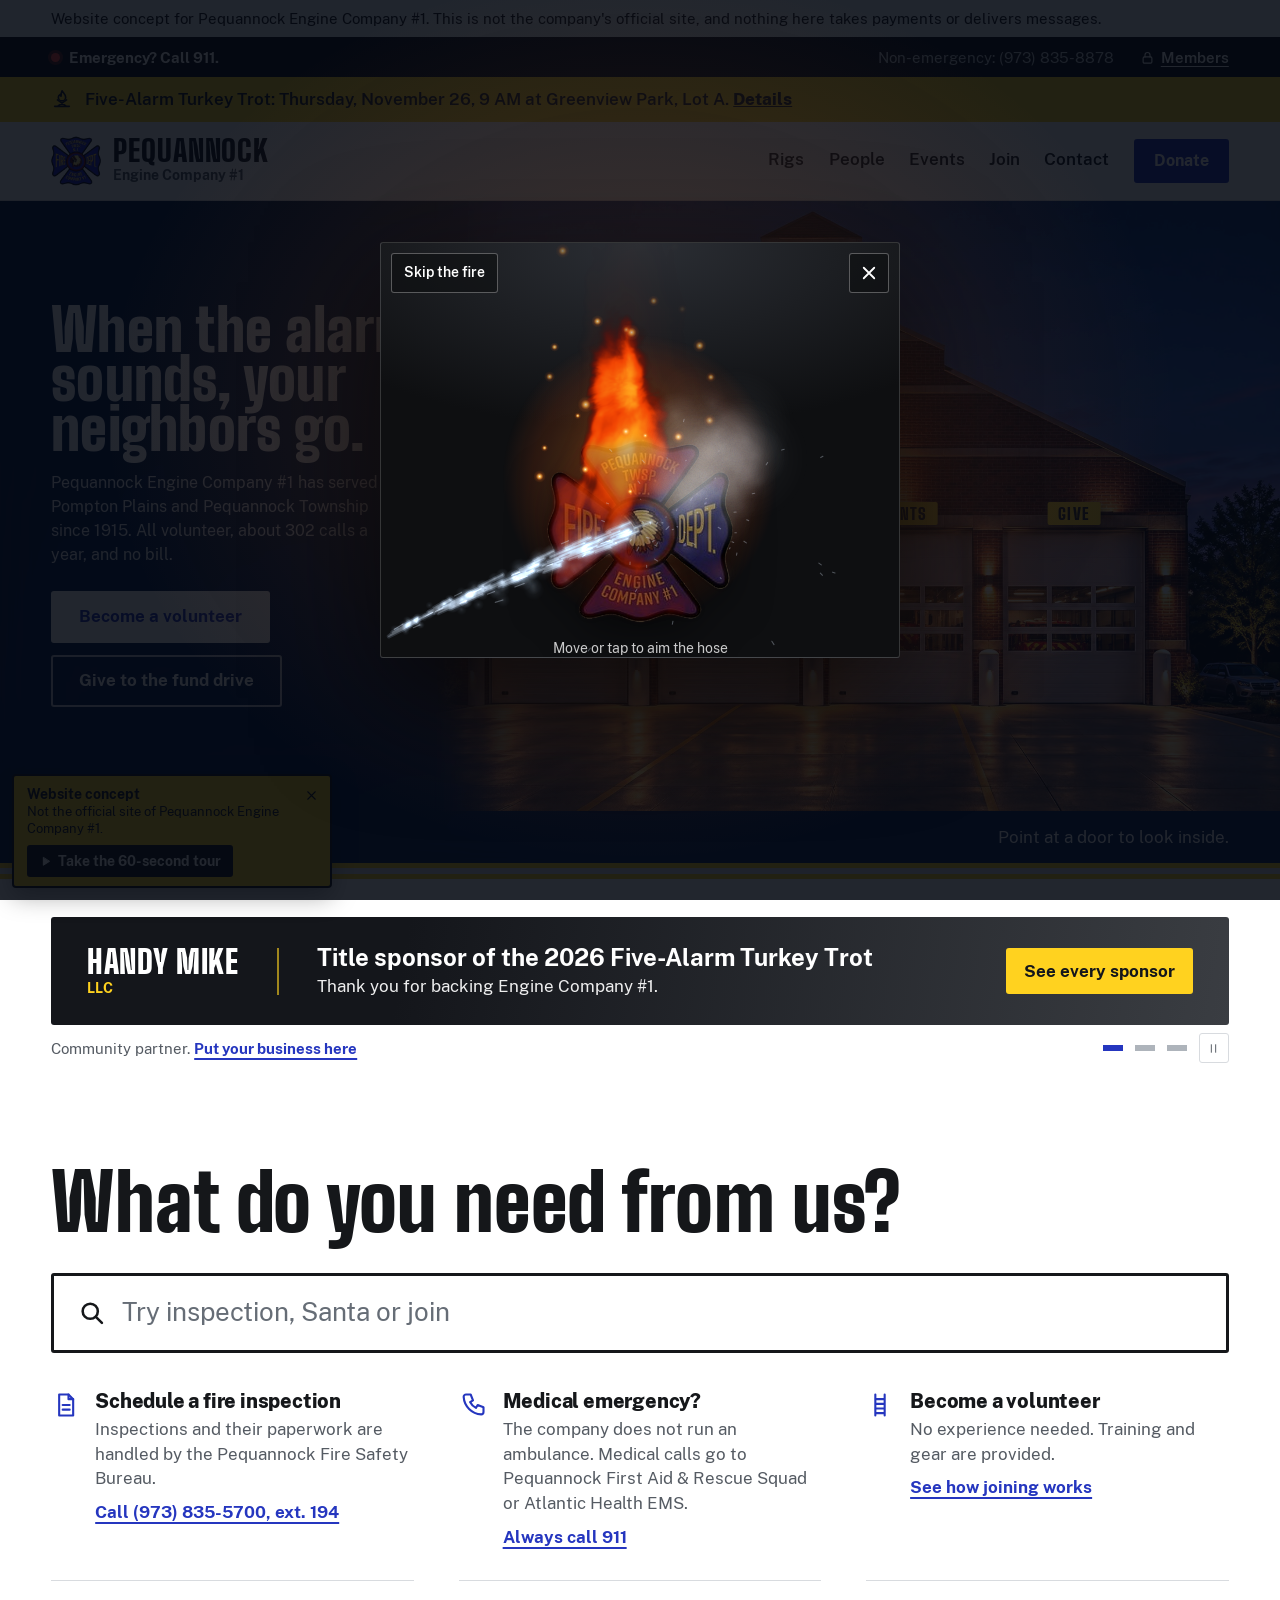
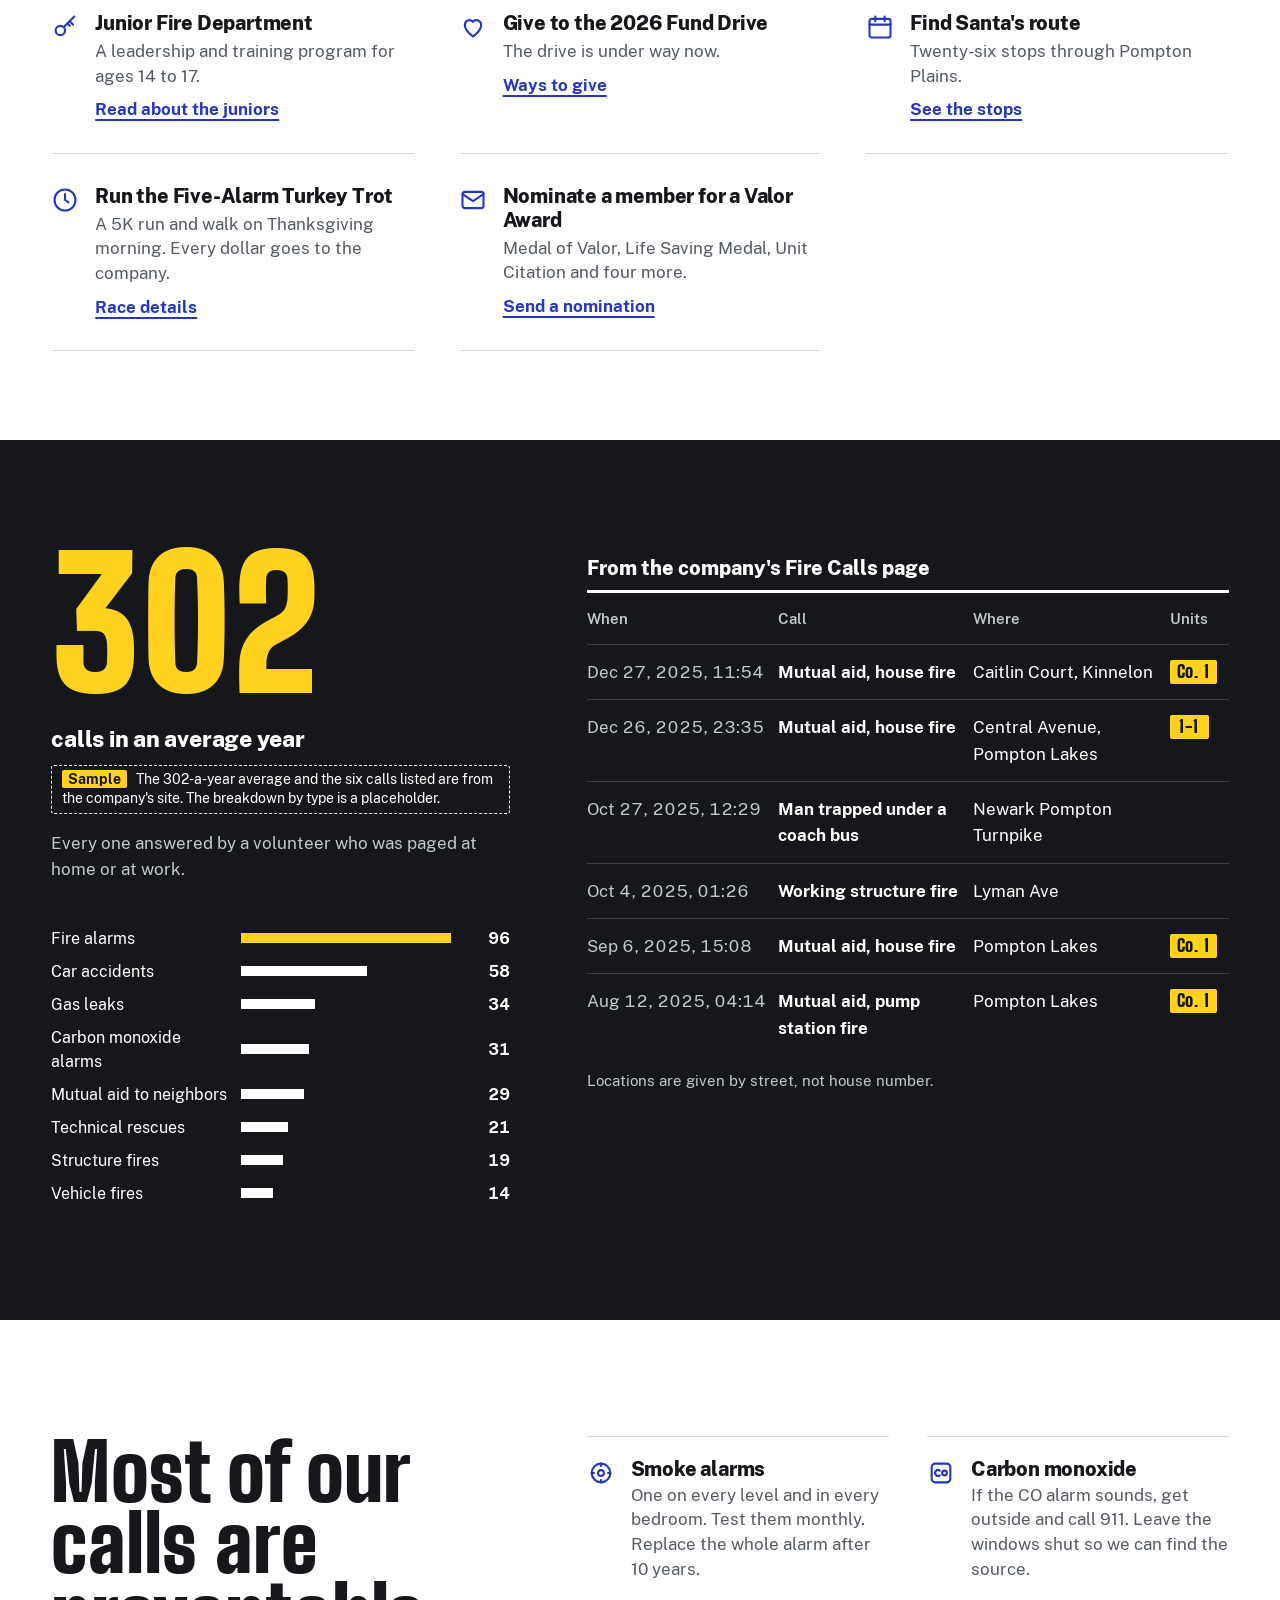
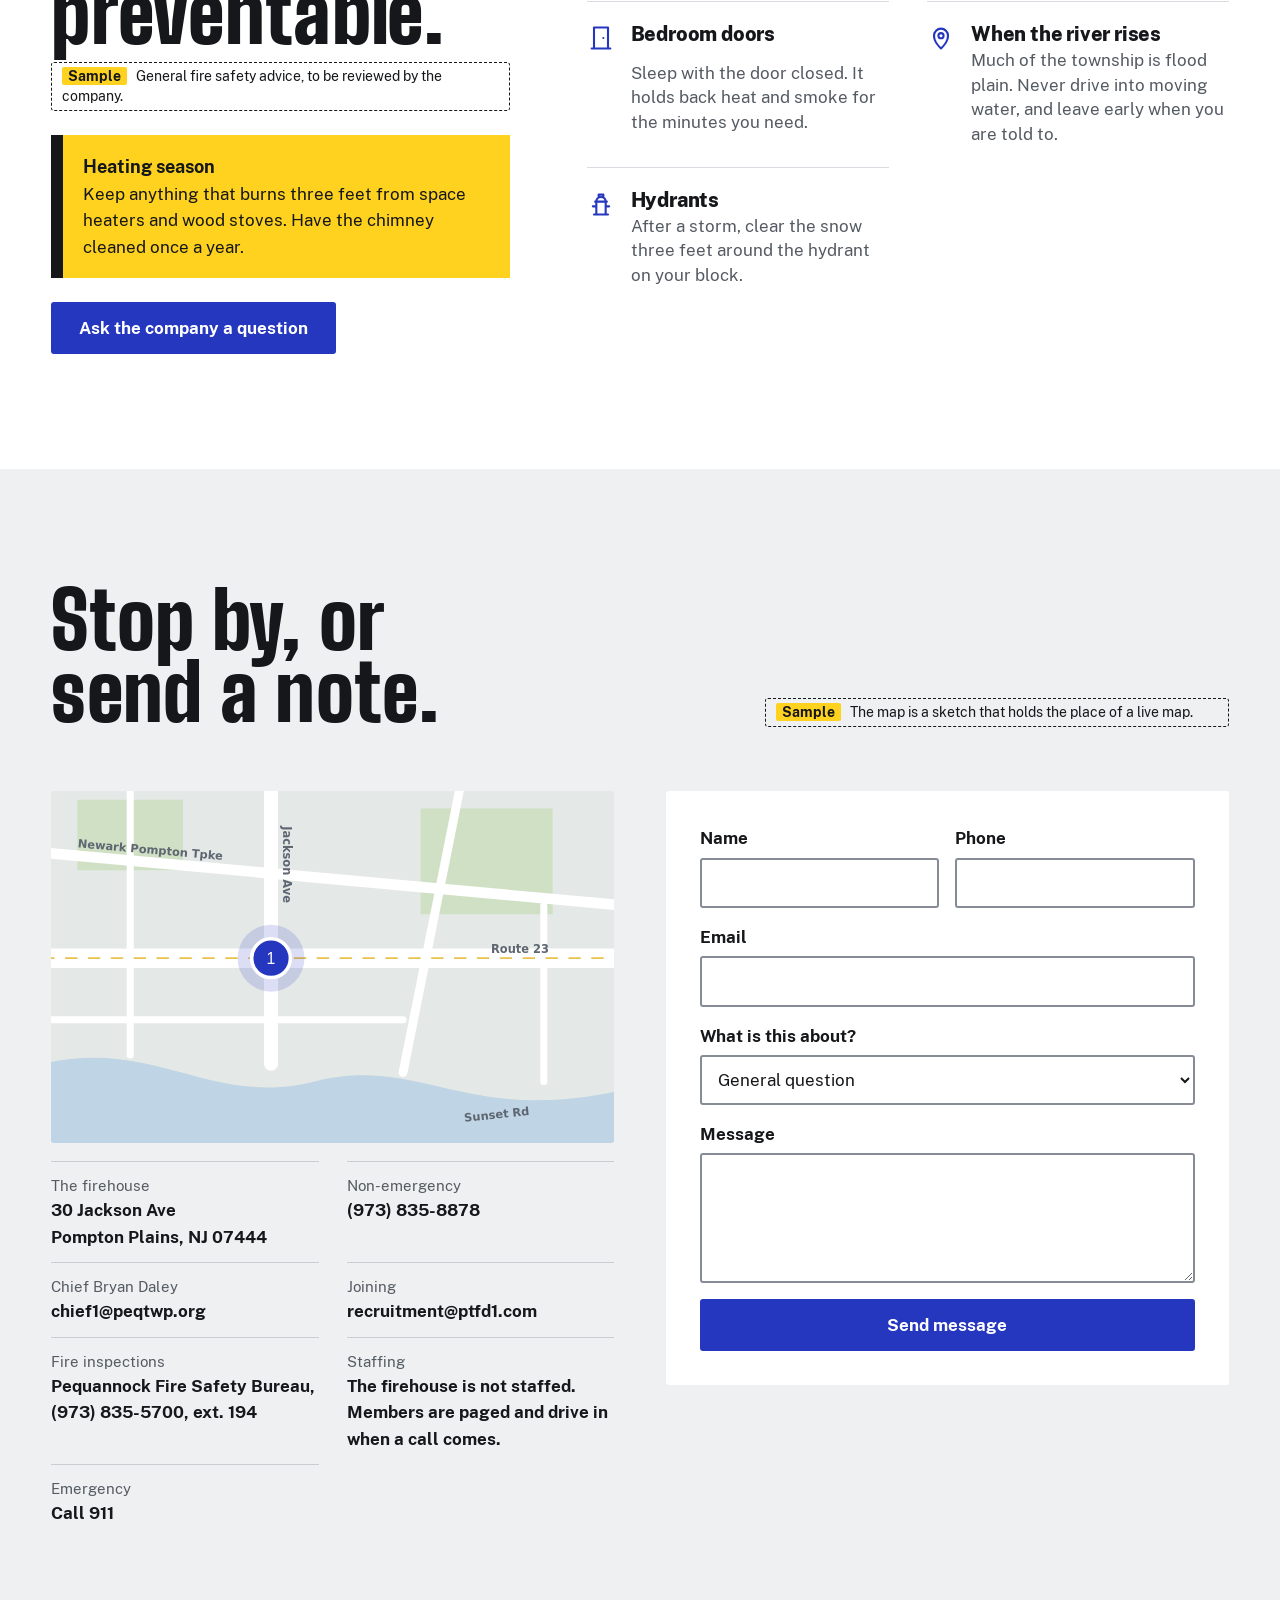
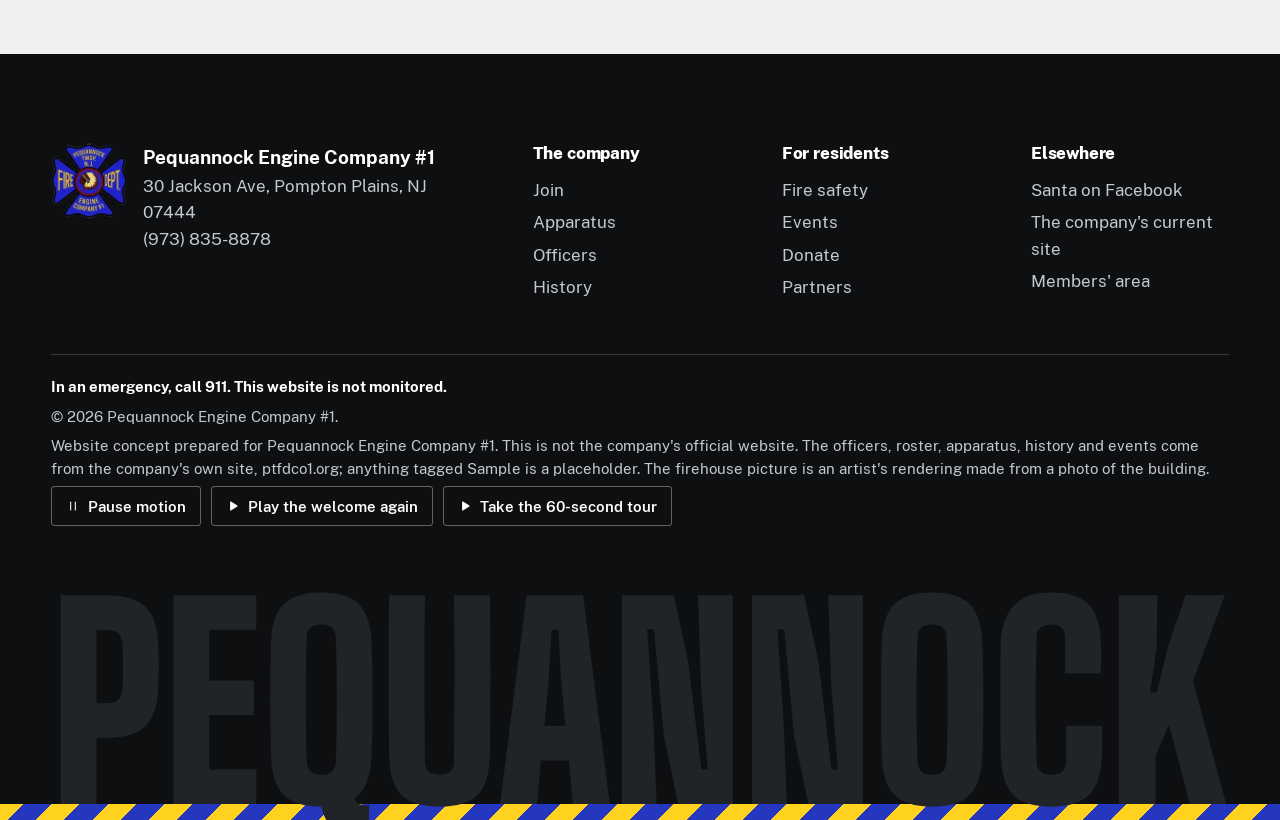
==== pequannock-engine-1/index.html @ 28134daa "Pequannock Engine Company #1 concept, on the firehouse template A labelled website concept built fro" ====
<!doctype html>
<html lang="en">
<head>
<meta charset="utf-8">
<meta name="viewport" content="width=device-width, initial-scale=1">
<title>Pequannock Engine Company #1 (website concept, not the official site)</title>
<meta name="description" content="A website concept prepared for Pequannock Engine Company #1. Not the company's official site.">
<meta name="theme-color" content="#15171A">
<!-- Website concept: keeps search engines out. -->
<meta name="robots" content="noindex, nofollow">
<link rel="icon" href="favicon.ico" sizes="any">
<link rel="apple-touch-icon" href="images/icons/apple-touch-icon.png">
<!--FONTS--><link rel="stylesheet" href="css/fonts.css"><!--/FONTS-->
<!--CSS--><link rel="stylesheet" href="css/site.css"><!--/CSS-->
</head>
<body>
<a class="skip" href="#main">Skip to content</a>
<div id="app"></div>
<noscript><p style="padding:24px;font:18px/1.5 system-ui,sans-serif">In an emergency, call 911. This site needs JavaScript to show the rest of its pages.</p></noscript>
<!--JS-->
<script src="data/site.js"></script>
<script src="js/art.js"></script>
<script src="js/welcome.js"></script>
<script src="js/plus.js"></script>
<script src="js/site.js"></script>
<!--/JS-->
</body>
</html>
---- pequannock-engine-1/css/fonts.css ----
/* Self-hosted fonts (SIL Open Font License; see fonts/OFL-*.txt).
   Big Shoulders was drawn for the City of Chicago; Public Sans for the United States government. */
@font-face { font-family: "Bay Display"; src: url("../fonts/big-shoulders-display-900.woff2") format("woff2"); font-weight: 100 900; font-display: swap; }
@font-face { font-family: "Bay Display Light"; src: url("../fonts/big-shoulders-display-800.woff2") format("woff2"); font-weight: 100 900; font-display: swap; }
@font-face { font-family: "Public Sans"; src: url("../fonts/public-sans-400.woff2") format("woff2"); font-weight: 400; font-display: swap; }
@font-face { font-family: "Public Sans"; src: url("../fonts/public-sans-600.woff2") format("woff2"); font-weight: 600; font-display: swap; }
@font-face { font-family: "Public Sans"; src: url("../fonts/public-sans-700.woff2") format("woff2"); font-weight: 700; font-display: swap; }
@font-face { font-family: "Public Sans"; src: url("../fonts/public-sans-800.woff2") format("woff2"); font-weight: 800 900; font-display: swap; }
---- pequannock-engine-1/css/site.css ----
/* Design 2, "Bay Doors".

   A bright page built from four things a firehouse already has: the department's own red in
   large flat fields, door white, tire black, and the reflective yellow of turnout-gear trim.
   Headings are set tall and condensed, the way numbers are lettered on a rig.

   --accent and --accent-deep come from `accent` in data/site.js, so each department's red
   (or blue, or green) drives the hero, the buttons and the giving section. */
:root {
  --accent: #8A1B24;
  --accent-deep: #63131A;
  --ink: #15171A;
  --ink-2: #555B63;
  --line: #D8DBDF;
  --white: #FFFFFF;
  --apron: #EEF0F1;
  --tape: #FFD21F;
  --night: #0E0F11;
  --dusk: #15171A;
  --on-dusk-2: #C4C8CE;
  /* names the shared blocks (welcome popup, extra sections) expect */
  --concrete: var(--apron);
  --gold: var(--tape);
  --lime: var(--tape);
  --display: "Bay Display", Impact, "Haettenschweiler", "Arial Narrow Bold", sans-serif;
  --text: "Public Sans", system-ui, -apple-system, "Segoe UI", Roboto, "Helvetica Neue", Arial, sans-serif;
  --letter: var(--display);
  --ease: cubic-bezier(.2, .7, .2, 1);
  --max: 1320px;
  --pad: clamp(20px, 4vw, 56px);
  --r: 3px;
}

*, *::before, *::after { box-sizing: border-box; }
html { scroll-behavior: smooth; scroll-padding-top: 92px; -webkit-text-size-adjust: 100%; }
body { margin: 0; background: var(--white); color: var(--ink); font: 400 1.0625rem/1.55 var(--text); -webkit-font-smoothing: antialiased; }
img, svg, video { display: block; max-width: 100%; }
h1, h2, h3, p, ul, ol, dl, dd, figure, blockquote, fieldset { margin: 0; }
ul, ol { padding: 0; list-style: none; }
button, input, select, textarea { font: inherit; color: inherit; }
a { color: inherit; }
[hidden] { display: none !important; }
h1, h2 { font-family: var(--display); font-weight: 900; line-height: .9; letter-spacing: .004em; text-wrap: balance; }
h3 { font: 800 1.25rem/1.2 var(--text); letter-spacing: -.01em; }
:focus-visible { outline: 3px solid var(--ink); outline-offset: 3px; }
.hero3--photo :focus-visible, .bay-nav :focus-visible, .strip :focus-visible, .band--dusk :focus-visible, .band--accent :focus-visible, .site-footer :focus-visible, .mbar :focus-visible, .tour :focus-visible, .wl :focus-visible { outline-color: var(--tape); }
.vh { position: absolute; width: 1px; height: 1px; overflow: hidden; clip-path: inset(50%); white-space: nowrap; }
.skip { position: absolute; left: -9999px; top: 8px; z-index: 300; padding: 10px 16px; border-radius: var(--r); background: var(--white); color: var(--ink); font-weight: 700; }
.skip:focus { left: 8px; }
.wrap { width: min(100% - 2 * var(--pad), var(--max)); margin-inline: auto; }
.ic { width: 22px; height: 22px; flex: none; }

/* ---------- buttons, links, unit plates ---------- */
.btn { display: inline-flex; align-items: center; justify-content: center; gap: 8px; min-height: 52px; padding: 12px 26px; border: 2px solid var(--accent); border-radius: var(--r); background: var(--accent); color: var(--white); font: 700 1.0625rem/1.1 var(--text); text-decoration: none; cursor: pointer; transition: background .2s, border-color .2s, color .2s; }
.btn:hover { background: var(--accent-deep); border-color: var(--accent-deep); }
.btn--small { min-height: 44px; padding: 8px 18px; font-size: 1rem; }
.btn--gold { border-color: var(--tape); background: var(--tape); color: var(--ink); }
.btn--gold:hover { border-color: #F0BE00; background: #F0BE00; }
.btn--white { border-color: var(--white); background: var(--white); color: var(--accent); }
.btn--white:hover { border-color: var(--tape); background: var(--tape); color: var(--ink); }
.btn--ghost { border-color: rgba(255, 255, 255, .75); background: transparent; color: var(--white); }
.btn--ghost:hover { border-color: var(--white); background: var(--white); color: var(--ink); }
.btn--dusk { border-color: var(--ink); background: var(--ink); color: var(--white); }
.btn--dusk:hover { border-color: #000; background: #000; }
.btn--line { border-color: var(--ink); background: transparent; color: var(--ink); }
.btn--line:hover { border-color: var(--ink); background: var(--ink); color: var(--white); }
.link { border: 0; padding: 0; background: none; color: var(--accent); font-weight: 700; text-decoration: underline; text-decoration-thickness: 2px; text-underline-offset: 4px; cursor: pointer; }
.link:hover { text-decoration-thickness: 4px; }
.band--dusk .link, .band--accent .link { color: var(--tape); }
/* a unit's call sign, lettered like a number plate */
.plate { display: inline-block; min-width: 2.3em; padding: 3px 7px 2px; border-radius: 2px; background: var(--ink); color: var(--tape); font: 900 1.0625rem/1.1 var(--display); letter-spacing: .05em; text-align: center; }
.band--dusk .plate { background: var(--tape); color: var(--ink); }
.card { padding: clamp(20px, 3vw, 34px); border-radius: var(--r); background: var(--white); color: var(--ink); }
.demo-note { padding: 12px 14px; border-left: 5px solid var(--tape); background: #FFF6CC; color: var(--ink); font-size: .9688rem; line-height: 1.45; }
.sample-tag { display: inline-block; padding: 4px 10px; border: 1.5px dashed currentColor; border-radius: var(--r); font-size: .875rem; line-height: 1.4; }
.sample-tag b { margin-right: 6px; padding: 1px 6px; border-radius: 2px; background: var(--tape); color: var(--ink); }

/* ---------- sections ---------- */
.band { padding-block: clamp(64px, 9vw, 136px); }
.band--concrete { background: var(--apron); }
.band--dusk { background: var(--dusk); color: var(--white); }
.band--accent { background: var(--accent); color: var(--white); }
/* heading on the left, a short line of explanation to its right */
.head { display: grid; grid-template-columns: minmax(0, 7fr) minmax(0, 5fr); align-items: end; gap: 18px clamp(24px, 5vw, 80px); margin-bottom: clamp(32px, 5vw, 64px); }
.head h2, .finder h2, .safety-grid h2, .support-grid h2, .join-copy h2, #santa h2 { font-size: clamp(2.8rem, 6.2vw, 5.6rem); }
.head > :only-child { grid-column: 1 / -1; }
.lede { max-width: 46ch; color: var(--ink-2); font-size: clamp(1.0625rem, 1.35vw, 1.25rem); line-height: 1.5; }
.head .lede { padding-bottom: .45em; }
.band--dusk .lede, .band--accent .lede { color: var(--on-dusk-2); }
.band--accent .lede { color: rgba(255, 255, 255, .9); }

/* ---------- the strips above the header ---------- */
.sample-bar { background: var(--apron); color: var(--ink); font-size: .9375rem; }
.sample-bar .wrap { display: flex; flex-wrap: wrap; align-items: center; gap: 6px 12px; padding-block: 7px; }
.sample-bar span { margin-right: auto; }
.strip { background: var(--night); color: var(--white); font-size: .9375rem; }
.strip .wrap { display: flex; align-items: center; justify-content: space-between; gap: 16px; min-height: 40px; }
.strip strong { display: inline-flex; align-items: center; gap: 9px; }
.strip strong i { width: 9px; height: 9px; border-radius: 50%; background: #FF4338; box-shadow: 0 0 0 3px rgba(255, 67, 56, .28); }
.strip-right { display: flex; align-items: center; gap: clamp(12px, 2vw, 26px); }
.strip a { color: var(--on-dusk-2); text-decoration: none; }
.strip a:hover { color: var(--white); text-decoration: underline; }
.strip button { display: inline-flex; align-items: center; gap: 6px; min-height: 32px; padding: 0; border: 0; background: none; color: var(--white); font-weight: 600; text-decoration: underline; text-underline-offset: 3px; cursor: pointer; }
.strip .ic { width: 15px; height: 15px; }
.alert { background: var(--tape); color: var(--ink); font-weight: 600; }
.alert .wrap { display: flex; align-items: center; gap: 12px; padding-block: 9px; }
.alert a { font-weight: 800; }

/* ---------- header ---------- */
.site-header { position: sticky; top: 0; z-index: 50; border-bottom: 1px solid var(--line); background: var(--white); transition: box-shadow .25s; }
.site-header .wrap { display: flex; align-items: center; justify-content: space-between; gap: 24px; min-height: 78px; transition: min-height .25s var(--ease); }
.site-header.is-stuck { box-shadow: 0 8px 28px rgba(14, 15, 17, .1); }
.site-header.is-stuck .wrap { min-height: 62px; }
.brand { display: flex; align-items: center; gap: 12px; color: var(--ink); text-decoration: none; }
.brand .art-emblem { width: 50px; height: 50px; flex: none; }
.brand b { display: block; font: 900 1.85rem/.84 var(--display); letter-spacing: .03em; text-transform: uppercase; }
.brand span span { display: block; margin-top: 4px; color: var(--ink-2); font-size: .875rem; font-weight: 700; line-height: 1; }
.nav { display: flex; align-items: center; gap: clamp(12px, 1.9vw, 30px); }
.nav a:not(.btn) { padding-block: 8px; border-bottom: 3px solid transparent; color: var(--ink); font-weight: 600; text-decoration: none; white-space: nowrap; }
.nav a:not(.btn):hover { border-bottom-color: var(--accent); }
.nav .btn { white-space: nowrap; }
.nav .btn + .btn { margin-left: -6px; }
.nav-toggle { display: none; align-items: center; gap: 8px; min-height: 46px; padding: 8px 14px; border: 2px solid var(--ink); border-radius: var(--r); background: var(--white); font-weight: 700; cursor: pointer; }

/* ---------- the front of the firehouse ---------- */
.hero3 { position: relative; padding-top: clamp(26px, 3.2vw, 44px); }
.hero3-top { display: grid; grid-template-columns: minmax(0, 8fr) minmax(0, 4fr); align-items: end; gap: 20px clamp(24px, 5vw, 72px); }
.hero3 h1 { font-size: clamp(3rem, 5.8vw, 5.6rem); line-height: .86; }
.hero2-side p { max-width: 36ch; color: var(--ink-2); font-size: clamp(1.0625rem, 1.35vw, 1.1875rem); line-height: 1.5; }
.hero-cta { display: flex; flex-wrap: wrap; gap: 12px; margin-top: 18px; }

/* drawn: a brick front with a stone sign band and one opening for each bay */
.house { position: relative; margin-top: clamp(22px, 3vw, 38px); padding: 0 clamp(8px, 2.2vw, 30px); border-top: 10px solid #DDD6C6;
  background-color: color-mix(in srgb, var(--accent) 70%, #47231A);
  background-image: linear-gradient(180deg, rgba(0, 0, 0, 0) 40%, rgba(0, 0, 0, .34)), url("data:image/svg+xml,%3Csvg xmlns='http://www.w3.org/2000/svg' width='60' height='36'%3E%3Cpath d='M0 17h60v2H0zM0 35h60v1H0zM0 0h60v1H0zM14 1h2v16h-2zM44 19h2v16h-2z' fill='%23000' fill-opacity='.24'/%3E%3C/svg%3E"); }
.house-sign { display: flex; flex-wrap: wrap; align-items: baseline; justify-content: center; gap: 4px 20px; width: fit-content; max-width: 100%; margin: clamp(10px, 1.4vw, 18px) auto; padding: 9px clamp(14px, 2.4vw, 34px) 7px; border: 3px solid #C9C1AE; background: #ECE7DA; color: var(--ink); box-shadow: 0 3px 0 rgba(0, 0, 0, .3); }
.house-sign b { font: 900 clamp(1.35rem, 3.3vw, 2.9rem)/.9 var(--display); letter-spacing: .09em; text-transform: uppercase; }
.house-sign span { color: var(--ink-2); font-weight: 700; font-size: .9375rem; }
.house-doors { display: grid; grid-template-columns: repeat(var(--n, 5), 1fr); gap: clamp(8px, 2.2vw, 34px); height: clamp(240px, calc(100vh - 636px), 380px); height: clamp(240px, calc(100svh - 636px), 380px); }
.house-doors li { position: relative; display: flex; flex-direction: column; min-width: 0; }
.lintel { display: block; padding: 6px 4px 4px; border-bottom: 3px solid #BDB5A2; background: #ECE7DA; color: var(--ink); font: 900 clamp(.9rem, 1.7vw, 1.5rem)/1 var(--display); letter-spacing: .09em; text-align: center; text-transform: uppercase; }
.bdoor { position: relative; flex: 1; display: block; overflow: hidden; border-inline: 6px solid #26282C; background: #111214; color: var(--white); text-decoration: none; }
.bdoor:focus-visible { outline: 4px solid var(--tape); outline-offset: 2px; }
.bdoor-in { position: absolute; inset: 0; }
.bdoor-in img { width: 100%; height: 100%; object-fit: cover; }
.bdoor-in::after { content: ""; position: absolute; inset: 0; background: linear-gradient(180deg, rgba(0, 0, 0, .1) 20%, rgba(0, 0, 0, .9)); }
.bdoor-txt { position: absolute; left: clamp(8px, 1vw, 14px); right: clamp(8px, 1vw, 14px); bottom: clamp(8px, 1vw, 14px); z-index: 1; display: grid; justify-items: start; gap: 4px; }
.bdoor-txt b { font: 900 clamp(1.5rem, 2.6vw, 2.5rem)/.86 var(--display); }
.bdoor-txt em { font-style: normal; font-size: .9375rem; line-height: 1.3; }
.bdoor-txt i { margin-top: 4px; padding: 5px 12px; border-radius: var(--r); background: var(--tape); color: var(--ink); font-style: normal; font-weight: 700; font-size: .9375rem; }
/* the door: white panels, a row of glass, the bay number painted on, a rubber seal at the floor */
.bdoor-shut { position: absolute; inset: 0; z-index: 2; display: grid; place-items: end center; padding-bottom: 12%; border-bottom: 8px solid #101114; background-color: #F3F1EA;
  background-image:
    linear-gradient(180deg, rgba(0, 0, 0, .22), transparent 7%),
    repeating-linear-gradient(180deg, transparent 0 calc(20% - 4px), rgba(21, 23, 26, .22) calc(20% - 4px) calc(20% - 2px), rgba(255, 255, 255, .95) calc(20% - 2px) 20%),
    linear-gradient(90deg, #E3E0D8, #F7F5EF 16%, #F7F5EF 84%, #DEDAD1);
  transition: transform .75s cubic-bezier(.6, 0, .2, 1); }
.bdoor-shut i { position: absolute; left: 9%; right: 9%; top: 22.5%; height: 15%;
  background:
    linear-gradient(115deg, rgba(255, 255, 255, .24) 0 26%, transparent 26% 56%, rgba(255, 255, 255, .1) 56% 70%, transparent 70%),
    linear-gradient(#1A232E, #2C3947) 0 0 / 30% 100% no-repeat,
    linear-gradient(#1A232E, #2C3947) 50% 0 / 30% 100% no-repeat,
    linear-gradient(#1A232E, #2C3947) 100% 0 / 30% 100% no-repeat; }
.bdoor-shut b { color: var(--accent); font: 900 clamp(3rem, 7vw, 6.4rem)/.78 var(--display); }
.bdoor.is-up .bdoor-shut { transform: translateY(-90%); }
/* on arrival each door lifts a little and settles, so it is plain that they move */
.house.is-hint .bdoor-shut { animation: peek 1.25s cubic-bezier(.6, 0, .3, 1) calc(var(--i) * 130ms + 250ms) 1; }
@keyframes peek { 0%, 100% { transform: none; } 45% { transform: translateY(-34%); } }
.house-cap { display: none; }
.cap-touch { display: none; }

/* photographed: the real building, with a door placed over each real opening */
.hero3--photo { padding-top: 0; background: var(--ink); color: var(--white); }
/* as wide as the page, but never so tall that the headline falls off the first screen */
.house--photo { width: min(100%, calc((100vh - 272px) * var(--k, 2.2))); width: min(100%, max(720px, calc((100svh - 272px) * var(--k, 2.2)))); margin: 0 auto; padding: 0; border: 0; background: none; aspect-ratio: var(--ar); }
.house-photo { position: absolute; inset: 0; width: 100%; height: 100%; }
/* when the screen is wider than the photograph, a soft, dark copy of it fills the sides */
.hero3--photo .house-scroll { position: relative; overflow: hidden; }
.hero3--photo .house-scroll::before { content: ""; position: absolute; inset: -40px; background: var(--photo) center / cover no-repeat; filter: blur(26px) brightness(.5) saturate(1.1); }
.house--photo { position: relative; }
.house--photo .house-photo { -webkit-mask-image: linear-gradient(90deg, transparent, #000 2.5%, #000 97.5%, transparent); mask-image: linear-gradient(90deg, transparent, #000 2.5%, #000 97.5%, transparent); }
.house--photo .house-doors { position: absolute; inset: 0; display: block; height: auto; }
.house--photo .house-doors li { position: absolute; display: block; }
.house--photo .bdoor { height: 100%; border: 0; }
.house--photo .bdoor-shut { padding: 0; border: 0; background-color: transparent; background-repeat: no-repeat; }
.house--photo .bdoor.is-up .bdoor-shut { transform: translateY(-96%); }
.house--photo .lintel { position: absolute; left: 50%; bottom: calc(100% + 6px); padding: 4px 10px 3px; border: 0; border-radius: 2px; background: var(--tape); font-size: clamp(.8rem, 1.25vw, 1.2rem); white-space: nowrap; transform: translateX(-50%); box-shadow: 0 2px 8px rgba(0, 0, 0, .45); }
.house--photo .bdoor-txt { left: 6px; right: 6px; bottom: 6px; gap: 2px; }
.house--photo .bdoor-txt b { font-size: clamp(1.1rem, 1.9vw, 1.9rem); }
.house--photo .bdoor-txt em { font-size: clamp(.75rem, .95vw, .875rem); line-height: 1.25; }
.house--photo .bdoor-txt i { padding: 3px 9px; font-size: .8125rem; }
/* the headline sits on the apron in front of the building */
.house-copy { position: absolute; left: 0; right: 0; bottom: calc(16px + var(--cap, 0px)); padding: clamp(40px, 6vw, 90px) 0 clamp(14px, 1.8vw, 26px); background: linear-gradient(180deg, transparent, rgba(8, 9, 11, .7) 55%, rgba(8, 9, 11, .9)); pointer-events: none; }
.hero3--photo .hero3-top { grid-template-columns: minmax(0, 1fr) auto; }
.hero3--photo .hero-cta { flex-direction: column; margin: 0; }
.hero3--photo .house-line { display: flex; flex-wrap: wrap; align-items: center; justify-content: space-between; gap: 6px 32px; min-height: 52px; padding-block: 10px; }
.hero3--photo .house-line p { color: var(--white); font-size: 1.0625rem; }
.hero3--photo .house-cap { display: flex; align-items: center; gap: 12px; color: var(--on-dusk-2); }
.hero3--photo .house-cap b { color: var(--tape); font: 900 1.5rem/1 var(--display); }
.hero3--photo .house-cap .btn { display: none; }
.hero3--photo { --cap: 52px; }
.house-copy a { pointer-events: auto; }
.hero3--photo h1 { font-size: clamp(2.6rem, 5vw, 4.9rem); font-size: clamp(2.2rem, min(5vw, 7.6svh), 4.9rem); text-shadow: 0 2px 20px rgba(0, 0, 0, .5); }
.hero3--photo .hero2-side p { color: rgba(255, 255, 255, .92); }

/* the row of small doors across the top of every bay */
.bay-nav { background: var(--ink); color: var(--white); }
.bay-nav .wrap { display: flex; align-items: stretch; gap: 0 clamp(10px, 2vw, 28px); overflow-x: auto; }
.bay-home { display: flex; align-items: center; gap: 10px; padding: 10px clamp(10px, 2vw, 28px) 10px 0; border-right: 1px solid rgba(255, 255, 255, .22); color: var(--white); font-weight: 700; text-decoration: none; white-space: nowrap; }
.bay-home .art-emblem { width: 30px; height: 30px; flex: none; }
.bay-nav ul { display: flex; }
.bay-nav li a { display: flex; align-items: center; gap: 10px; height: 100%; padding: 12px clamp(10px, 1.4vw, 18px) 8px; border-bottom: 4px solid transparent; color: var(--on-dusk-2); font-weight: 700; text-decoration: none; white-space: nowrap; }
.bay-nav li a:hover { color: var(--white); }
.bay-nav i { display: grid; place-items: end center; width: 26px; height: 30px; padding-bottom: 2px; border-bottom: 3px solid #000; background: repeating-linear-gradient(180deg, #F3F1EA 0 6px, #CFCBC0 6px 7px); }
.bay-nav i b { color: var(--accent); font: 900 1rem/.8 var(--display); }
.bay-nav a[aria-current] { border-bottom-color: var(--tape); color: var(--white); }
.bay-nav a[aria-current] i { background: var(--accent); box-shadow: inset 0 5px 0 #F3F1EA; }
.bay-nav a[aria-current] i b { color: var(--tape); }
.nav a[aria-current] { border-bottom-color: var(--accent); }

/* the doors stand on a strip of reflective trim, with a glint that crosses it now and then */
.tape { position: relative; height: 16px; overflow: hidden; background: linear-gradient(180deg, var(--tape) 0 31%, #DADDE2 31% 69%, var(--tape) 69%); }
.tape::after { content: ""; position: absolute; inset: 0; background: linear-gradient(100deg, transparent 42%, rgba(255, 255, 255, .92) 50%, transparent 58%); transform: translateX(-100%); animation: glint 7s ease-in-out 2.4s infinite; }
@keyframes glint { 0% { transform: translateX(-100%); } 36%, 100% { transform: translateX(100%); } }
.is-still .tape::after { animation: none; }

/* ---------- rigs as spec sheets, officers as a roster ---------- */
.sheets { display: grid; gap: clamp(18px, 2.6vw, 36px); }
.sheet { display: grid; grid-template-columns: minmax(0, 7fr) minmax(0, 5fr); background: var(--white); }
.sheet:nth-child(even) .sheet-photo { order: 2; }
.sheet-photo img, .sheet-photo .art { width: 100%; height: 100%; aspect-ratio: 16 / 10; object-fit: cover; }
.sheet-info { position: relative; padding: clamp(22px, 3.4vw, 48px); overflow: hidden; }
.sheet-info > * { position: relative; }
.sheet-info .sheet-code { position: absolute; right: clamp(10px, 2vw, 26px); top: clamp(4px, 1vw, 14px); color: #E6E8EA; font: 900 clamp(5.4rem, 10vw, 9.4rem)/.8 var(--display); }
.sheet h3 { font: 900 clamp(2.6rem, 4.6vw, 4.2rem)/.86 var(--display); letter-spacing: .005em; }
.roster { border-top: 3px solid var(--ink); }
.roster li { display: grid; grid-template-columns: 68px minmax(9em, 1fr) minmax(0, 1.4fr) minmax(0, 1.6fr); align-items: center; gap: 4px clamp(14px, 2.4vw, 32px); padding-block: 10px; border-bottom: 1px solid var(--line); }
.roster img, .roster-blank { width: 68px; height: 68px; border-radius: var(--r); background: var(--apron); object-fit: cover; object-position: 50% 16%; }
.roster .rank { color: var(--accent); font-weight: 700; }
.roster strong { font-size: 1.25rem; line-height: 1.2; }
.roster .note { color: var(--ink-2); }

/* ---------- community partner ---------- */
.pb { padding-top: clamp(22px, 3vw, 40px); }
.pb-frame { position: relative; display: grid; overflow: hidden; border-radius: var(--r); background: var(--ink); }
.pb-ad { grid-area: 1 / 1; display: grid; grid-template-columns: auto 1fr auto; align-items: center; gap: clamp(16px, 3vw, 40px); min-height: 108px; padding: 16px clamp(18px, 3vw, 36px); background: linear-gradient(100deg, var(--from) 0%, var(--from) 30%, var(--to) 100%); color: #fff; text-decoration: none; opacity: 0; visibility: hidden; transition: opacity .6s var(--ease), visibility 0s linear .6s; }
.pb-ad.is-active { opacity: 1; visibility: visible; transition: opacity .6s var(--ease), visibility 0s; }
.pb-ad:focus-visible { outline-color: var(--tape); outline-offset: -5px; }
.pb-mark { display: flex; align-items: center; gap: 14px; padding-right: clamp(16px, 3vw, 40px); border-right: 2px solid color-mix(in srgb, var(--ac) 60%, transparent); line-height: 1; }
.pb-logo { width: 52px; height: 52px; flex: none; }
.pb-mark b { display: block; font: 900 clamp(1.5rem, 2.5vw, 2.1rem)/.9 var(--display); letter-spacing: .02em; text-transform: uppercase; }
.pb-mark i { display: block; margin-top: 4px; color: var(--ac); font-style: normal; font-weight: 700; font-size: clamp(.875rem, 1.1vw, 1rem); }
.pb-copy strong { display: block; font-size: clamp(1.1rem, 1.9vw, 1.5rem); line-height: 1.2; }
.pb-copy span { display: block; margin-top: 2px; opacity: .92; }
.pb-cta { padding: 10px 18px; border-radius: var(--r); background: var(--ac); color: #14161B; font-weight: 700; white-space: nowrap; }
.pb-bar { display: flex; align-items: center; justify-content: space-between; gap: 16px; margin-top: 8px; color: var(--ink-2); font-size: .9375rem; }
.pb-ctrl { display: flex; align-items: center; gap: 4px; }
.pb-dot { position: relative; width: 28px; height: 28px; padding: 0; border: 0; background: none; cursor: pointer; }
.pb-dot::after { content: ""; position: absolute; inset: 11px 4px; background: #AEB4BB; }
.pb-dot[aria-current]::after { background: var(--accent); }
.pb-pause { display: grid; place-items: center; width: 30px; height: 30px; margin-left: 4px; padding: 0; border: 1px solid var(--line); border-radius: var(--r); background: var(--white); cursor: pointer; }
.pb-pause .ic { width: 13px; height: 13px; }

/* ---------- "What do you need?" ---------- */
.finder { padding-block: clamp(56px, 8vw, 120px) clamp(48px, 7vw, 104px); }
.finder-box { display: flex; align-items: center; gap: 14px; margin-top: clamp(22px, 3vw, 36px); padding: 0 clamp(14px, 2vw, 24px); border: 3px solid var(--ink); border-radius: var(--r); background: var(--white); cursor: text; }
.finder-box:focus-within { border-color: var(--accent); box-shadow: 0 0 0 4px color-mix(in srgb, var(--accent) 18%, transparent); }
.finder-box .ic { width: 28px; height: 28px; }
.finder-box input { flex: 1; min-width: 0; min-height: clamp(58px, 6vw, 74px); border: 0; outline: 0; background: none; font-weight: 600; font-size: clamp(1.125rem, 2.1vw, 1.6rem); }
.finder-box input::placeholder { color: #666D76; font-weight: 400; }
.finder-list { display: grid; grid-template-columns: repeat(3, 1fr); column-gap: clamp(20px, 3.5vw, 56px); margin-top: 6px; }
.task { display: grid; grid-template-columns: 30px 1fr; gap: 0 14px; padding-block: clamp(20px, 2.4vw, 30px); border-bottom: 1px solid var(--line); }
.task > .ic { width: 28px; height: 28px; margin-top: 2px; color: var(--accent); }
.task p { margin-block: 4px 8px; color: var(--ink-2); line-height: 1.45; }
.finder-none { margin-top: 24px; font-size: 1.125rem; }

/* ---------- the run log ---------- */
.calls-grid { display: grid; grid-template-columns: minmax(0, 5fr) minmax(0, 7fr); gap: clamp(32px, 6vw, 96px); align-items: start; }
.calls-total b { display: block; color: var(--tape); font: 900 clamp(5.4rem, 14vw, 13rem)/.76 var(--display); letter-spacing: 0; }
.calls-total span { display: block; margin-top: clamp(22px, 2.6vw, 34px); font: 800 clamp(1.2rem, 1.8vw, 1.5rem)/1.2 var(--text); letter-spacing: -.01em; }
.calls-note { margin-top: 8px; color: var(--on-dusk-2); }
.bars { display: grid; gap: 9px; margin-top: clamp(24px, 3.4vw, 44px); }
.bar { display: grid; grid-template-columns: 11.5em 1fr 3em; align-items: center; gap: 12px; font-size: .9688rem; }
.bar i { display: block; height: 10px; background: var(--white); }
.bar:first-child i { background: var(--tape); }
.bar b { text-align: right; font-variant-numeric: tabular-nums; }
.runlog { width: 100%; border-collapse: collapse; }
.runlog caption { margin-bottom: 10px; text-align: left; font: 800 1.25rem/1.2 var(--text); }
.runlog th, .runlog td { padding: 14px 12px 14px 0; border-top: 1px solid rgba(255, 255, 255, .18); text-align: left; vertical-align: top; }
.runlog thead th { border-top: 3px solid var(--white); color: var(--on-dusk-2); font-size: .9375rem; font-weight: 600; }
.runlog td:first-child { color: var(--on-dusk-2); white-space: nowrap; font-variant-numeric: tabular-nums; }
.runlog td:nth-child(2) { font-weight: 700; }
.runlog td:last-child { white-space: nowrap; }
.runlog .plate + .plate { margin-left: 4px; }
.calls-foot { margin-top: 14px; color: var(--on-dusk-2); font-size: .9375rem; }

/* ---------- join ---------- */
.join-top { display: grid; gap: clamp(28px, 5vw, 72px); align-items: center; }
.join-top--photo { grid-template-columns: minmax(0, 5fr) minmax(0, 7fr); }
.join-copy .lede { margin-top: 18px; }
.coat-try { margin-top: 26px; }
.coat-try label { display: block; margin-bottom: 8px; font-weight: 700; }
.coat-row { display: flex; flex-wrap: wrap; align-items: center; gap: 12px 16px; }
.coat-row input { flex: 1 1 200px; max-width: 280px; min-height: 52px; padding: 10px 14px; border: 2px solid var(--ink); border-radius: var(--r); background: var(--white); font-weight: 700; font-size: 1.125rem; }
.coat-row input:focus { border-color: var(--accent); }
.perks { display: flex; flex-wrap: wrap; gap: 8px 22px; margin-top: 22px; }
.perks li { display: inline-flex; align-items: center; gap: 8px; font-weight: 600; }
.perks .ic { width: 18px; height: 18px; color: var(--accent); }
.gear { min-width: 0; }
.gear-view { position: relative; overflow: hidden; aspect-ratio: var(--ar, 4 / 3); border-radius: var(--r); background: #15171C; }
.gear-stage { position: relative; transform-origin: 0 0; transition: transform 1.1s var(--ease); }
.gear-stage img { width: 100%; height: auto; }
.gear-name { position: absolute; inset: 0; width: 100%; height: 100%; max-width: none; opacity: 0; transition: opacity .3s; }
.gear-letters { font-family: Arial, "Helvetica Neue", Helvetica, "Liberation Sans", Roboto, sans-serif; font-weight: 700; letter-spacing: .7px; }
.gear.has-name .gear-name { opacity: 1; }
.gear.is-zoomed .gear-stage { transform: scale(var(--zs, 1)) translate(var(--zx, 0), var(--zy, 0)); }
.gear-zoom { position: absolute; right: 12px; bottom: 12px; display: inline-flex; align-items: center; gap: 6px; min-height: 38px; padding: 6px 12px; border: 0; border-radius: var(--r); background: var(--tape); color: var(--ink); font-size: .9375rem; font-weight: 700; cursor: pointer; }
.gear-zoom .ic { width: 15px; height: 15px; }
.gear figcaption, .film figcaption { min-height: 1.5em; margin-top: 10px; color: var(--ink-2); font-size: .9375rem; }
.coat-fig { position: relative; width: min(100%, 500px); margin-inline: auto; }
.coat-fig .art-coat { width: 100%; }
.art-coat-fx { position: absolute; inset: 0; width: 100%; height: 100%; pointer-events: none; }
.join-mid { display: grid; grid-template-columns: minmax(0, 6fr) minmax(0, 6fr); gap: clamp(28px, 5vw, 72px); align-items: start; margin-top: clamp(48px, 7vw, 104px); }
.film video { width: 100%; aspect-ratio: 16 / 9; border-radius: var(--r); background: #000; }
.steps h3, .faq h3 { margin-bottom: 8px; font-size: 1.5rem; }
.steps li { display: grid; grid-template-columns: clamp(48px, 5vw, 68px) 1fr; align-items: start; gap: 14px; padding-block: 16px; border-top: 1px solid var(--line); }
.steps li:first-child { border-top: 3px solid var(--ink); }
.steps b { color: var(--accent); font: 900 clamp(3rem, 4.4vw, 4rem)/.78 var(--display); }
.steps strong { display: block; font-size: 1.125rem; }
.steps span { display: block; color: var(--ink-2); line-height: 1.45; }
.roles { display: grid; grid-template-columns: repeat(6, 1fr); gap: clamp(16px, 2.4vw, 32px); margin-top: clamp(48px, 7vw, 104px); padding-top: 22px; border-top: 3px solid var(--ink); }
.roles-title { grid-column: 1 / -1; font: 800 1.5rem/1.2 var(--text); letter-spacing: -.01em; }
.role .art-shield { width: 70px; margin-bottom: 12px; }
.role strong { display: block; }
.role span { display: block; margin-top: 2px; color: var(--ink-2); font-size: .9688rem; line-height: 1.4; }
.faq { margin-top: clamp(48px, 7vw, 104px); }
.faq-list { column-count: 2; column-gap: clamp(28px, 5vw, 72px); }
.faq details { break-inside: avoid; border-top: 1px solid var(--line); }
.faq summary { position: relative; padding: 16px 44px 16px 0; font-weight: 700; font-size: 1.0938rem; list-style: none; cursor: pointer; }
.faq summary::-webkit-details-marker { display: none; }
.faq summary::after { content: "+"; position: absolute; right: 6px; top: 6px; color: var(--accent); font: 900 2.2rem/1 var(--display); }
.faq details[open] summary::after { content: "\2013"; }
.faq details p { padding: 0 44px 18px 0; color: var(--ink-2); }

/* ---------- stations and apparatus: a row of call signs, then the one you picked ---------- */
.rig-tabs { display: flex; flex-wrap: wrap; border-bottom: 3px solid var(--ink); }
.rig-tab { display: inline-flex; align-items: center; gap: 10px; min-height: 58px; padding: 10px clamp(14px, 1.8vw, 24px); border: 0; background: none; color: var(--ink-2); font-weight: 700; cursor: pointer; }
.rig-tab:hover { color: var(--ink); }
.rig-tab[aria-selected="true"] { background: var(--ink); color: var(--white); }
.rig-tab[aria-selected="true"] .plate { background: var(--tape); color: var(--ink); }
.viewer { display: grid; grid-template-columns: minmax(0, 7fr) minmax(0, 5fr); background: var(--white); }
.band:not(.band--concrete) .viewer { background: var(--apron); }
.viewer-photo img { width: 100%; height: 100%; min-height: 320px; aspect-ratio: 3 / 2; object-fit: cover; }
.viewer-info { padding: clamp(22px, 3.4vw, 48px); }
.viewer-info h3 { font: 900 clamp(2.6rem, 4.6vw, 4.2rem)/.86 var(--display); letter-spacing: .005em; }
.rig-kind { margin-top: 10px; color: var(--accent); font-weight: 700; }
.rig-text { margin-top: 10px; color: var(--ink-2); }
.specs { margin-top: 20px; }
.specs div { display: grid; grid-template-columns: 9.5em 1fr; gap: 12px; padding-block: 10px; border-top: 1px solid var(--line); }
.specs dt { color: var(--ink-2); }
.specs dd { font-weight: 600; }
.specs .plate + .plate { margin-left: 4px; }
.fleet { margin-top: 20px; color: var(--ink-2); }
.rig-stage { position: relative; padding: 24px; background: var(--white); }
.rig-info { display: grid; grid-template-columns: 1fr 1fr; gap: 24px; padding: 24px; background: var(--white); }

/* ---------- command staff ---------- */
.chief { display: grid; grid-template-columns: minmax(0, 4fr) minmax(0, 8fr); align-items: center; gap: clamp(22px, 4vw, 56px); margin-bottom: clamp(36px, 5vw, 72px); }
.chief--both { grid-template-columns: minmax(0, 4fr) minmax(0, 5.4fr) minmax(0, 2.6fr); }
.chief-portrait img { width: 100%; aspect-ratio: 1 / 1; object-fit: cover; border-radius: var(--r); }
.chief-uniform img { width: 100%; border-radius: var(--r); }
.chief-uniform figcaption { margin-top: 8px; color: var(--ink-2); font-size: .9375rem; line-height: 1.4; }
.chief .rank { color: var(--accent); font-weight: 700; }
.chief h3 { font: 900 clamp(2.8rem, 5vw, 4.6rem)/.86 var(--display); letter-spacing: .005em; }
.chief-words { margin-top: 16px; padding-left: 18px; border-left: 5px solid var(--tape); }
.chief-words p + p { margin-top: 10px; }
.chief-words p:first-child { font-weight: 700; font-size: 1.1875rem; line-height: 1.4; }
.chief-facts { display: flex; flex-wrap: wrap; gap: 8px 32px; margin-top: 18px; }
.chief-facts dt { color: var(--ink-2); font-size: .9375rem; }
.chief-facts dd { font-weight: 700; }
.people { display: grid; grid-template-columns: repeat(6, 1fr); gap: clamp(10px, 1.4vw, 20px); }
.person .art-portrait, .person img { width: 100%; aspect-ratio: 4 / 5; object-fit: cover; object-position: 50% 18%; border-radius: var(--r); background: var(--apron); }
.person figcaption { margin-top: 10px; }
.person .rank { display: block; color: var(--accent); font-weight: 700; font-size: .9375rem; }
.person strong { display: block; font-size: 1.125rem; line-height: 1.2; }
.person .note { display: block; color: var(--ink-2); font-size: .9375rem; line-height: 1.35; }
.people-sub { margin: clamp(32px, 4vw, 56px) 0 16px; font-size: 1.5rem; }
.captains { display: grid; grid-template-columns: repeat(auto-fill, minmax(220px, 1fr)); gap: 0 28px; }
.captains li { display: flex; justify-content: space-between; gap: 12px; padding-block: 10px; border-top: 1px solid var(--line); }
.captains span { color: var(--ink-2); }
.people--admin { grid-template-columns: repeat(auto-fill, minmax(160px, 1fr)); }

/* ---------- safety ---------- */
.safety-grid { display: grid; grid-template-columns: minmax(0, 5fr) minmax(0, 7fr); gap: clamp(28px, 6vw, 96px); align-items: start; }
.season { margin-block: 24px; padding: 18px 20px; border-left: 12px solid var(--ink); background: var(--tape); }
.season b { display: block; font-size: 1.125rem; }
.tips { display: grid; grid-template-columns: 1fr 1fr; gap: 0 clamp(20px, 3vw, 48px); }
.tips li { display: grid; grid-template-columns: 30px 1fr; gap: 2px 14px; padding-block: 20px; border-top: 1px solid var(--line); }
.tips .ic { grid-row: span 2; width: 28px; height: 28px; margin-top: 2px; color: var(--accent); }
.tips p { grid-column: 2; color: var(--ink-2); line-height: 1.45; }

/* ---------- events and news ---------- */
.events-grid { display: grid; grid-template-columns: minmax(0, 7fr) minmax(0, 5fr); gap: clamp(28px, 6vw, 96px); align-items: start; }
.events-grid .head { margin-bottom: clamp(20px, 3vw, 36px); }
.event { display: grid; grid-template-columns: 78px 1fr; align-items: start; gap: clamp(14px, 2vw, 24px); padding-block: 16px; border-top: 1px solid #C9CDD2; }
.event time { display: grid; align-content: center; justify-items: center; gap: 4px; aspect-ratio: 1 / 1; border-radius: var(--r); background: var(--accent); color: var(--white); }
.event time span { font-weight: 700; font-size: .875rem; line-height: 1; }
.event time b { font: 900 2.7rem/.78 var(--display); }
.event strong { display: block; font-size: 1.1875rem; line-height: 1.25; }
.event p { color: var(--ink-2); line-height: 1.45; }
.event .event-sponsor { margin-top: 2px; font-size: .9375rem; }
.event-sponsor b { color: var(--ink); }
.news { padding: clamp(22px, 3vw, 36px); background: var(--white); }
.news h3 { margin-bottom: 4px; font-size: 1.5rem; }
.news li { padding-block: 16px; border-top: 1px solid var(--line); }
.news li:first-child { border-top: 0; }
.news time { display: block; color: var(--accent); font-weight: 700; font-size: .9375rem; }
.news strong { display: block; font-size: 1.125rem; line-height: 1.3; }
.news p { color: var(--ink-2); line-height: 1.45; }

/* ---------- giving ---------- */
.support-grid { display: grid; grid-template-columns: minmax(0, 7fr) minmax(0, 5fr); gap: clamp(28px, 5vw, 72px); align-items: start; }
.support-grid .lede { margin-top: 16px; }
.fund { margin-top: clamp(24px, 3vw, 40px); }
.fund h3 { font-size: 1.375rem; }
/* the bar fills with the red and yellow chevrons from the back of a rig */
.meter { height: 18px; margin-top: 16px; overflow: hidden; background: var(--apron); }
.meter i { display: block; height: 100%; background: repeating-linear-gradient(135deg, var(--accent) 0 12px, var(--tape) 12px 24px); }
.fund-nums { display: flex; align-items: baseline; justify-content: space-between; gap: 12px; margin-top: 10px; color: var(--ink-2); }
.fund-nums b { color: var(--ink); font: 900 clamp(2.2rem, 3.6vw, 3.2rem)/.9 var(--display); }
.fund-note { margin-top: 8px; color: var(--ink-2); font-size: .9688rem; }
.amounts { display: flex; flex-wrap: wrap; gap: 8px; margin-top: 20px; }
.amount { min-width: 76px; min-height: 48px; padding: 8px 14px; border: 2px solid var(--ink); border-radius: var(--r); background: var(--white); font-weight: 700; cursor: pointer; }
.amount[aria-pressed="true"] { background: var(--ink); color: var(--white); }
.fund > .btn { margin-top: 14px; }
.fund .demo-note { margin-top: 14px; }
.support-side { display: grid; gap: clamp(16px, 2vw, 24px); }
.hall { background: var(--ink); color: var(--white); }
.hall h3 { font-size: 1.375rem; }
.hall p { margin-block: 8px 16px; color: var(--on-dusk-2); }
.other h3 { margin-bottom: 10px; }
.other li { display: grid; grid-template-columns: 20px 1fr; gap: 10px; padding-block: 5px; }
.other .ic { width: 18px; height: 18px; margin-top: 4px; color: var(--tape); }

/* ---------- partners ---------- */
.tiers { display: grid; grid-template-columns: repeat(3, 1fr); gap: clamp(14px, 2vw, 28px); }
.tier { padding: clamp(20px, 2.6vw, 32px); border: 2px solid var(--ink); border-top-width: 12px; border-radius: var(--r); }
.tier:first-child { background: var(--ink); color: var(--white); }
.tier h3 { font-size: 1.375rem; }
.price { margin-block: 4px 16px; color: var(--accent); font: 900 clamp(2rem, 3.2vw, 2.8rem)/.9 var(--display); }
.tier:first-child .price { color: var(--tape); }
.tier li { display: grid; grid-template-columns: 20px 1fr; gap: 10px; padding-block: 5px; }
.tier .ic { width: 18px; height: 18px; margin-top: 4px; color: var(--accent); }
.tier:first-child .ic { color: var(--tape); }
.wall-title { margin: clamp(36px, 5vw, 64px) 0 0; padding-bottom: 12px; border-bottom: 3px solid var(--ink); font-size: 1.5rem; }
.wall { display: grid; grid-template-columns: repeat(3, 1fr); column-gap: clamp(20px, 3.5vw, 56px); }
.wall li { display: flex; align-items: center; gap: 14px; min-height: 84px; padding-block: 12px; border-bottom: 1px solid var(--line); }
.wall-logo { width: 56px; height: 56px; flex: none; }
.wall b { display: block; line-height: 1.25; }
.wall span { display: block; color: var(--ink-2); font-size: .9375rem; }
.partners-foot { display: flex; flex-wrap: wrap; align-items: center; justify-content: space-between; gap: 16px 32px; margin-top: 28px; }
.partners-foot p { max-width: 60ch; color: var(--ink-2); font-size: .9688rem; }

/* ---------- photos, history, contact ---------- */
.gallery { display: grid; grid-template-columns: repeat(3, 1fr); gap: clamp(8px, 1vw, 14px); }
.gallery img { width: 100%; aspect-ratio: 4 / 3; object-fit: cover; }
.gallery figcaption { margin-top: 6px; color: var(--ink-2); font-size: .9375rem; }
.timeline li { display: grid; grid-template-columns: clamp(110px, 17vw, 240px) 1fr; column-gap: clamp(16px, 4vw, 64px); padding-block: clamp(16px, 2vw, 26px); border-top: 1px solid rgba(255, 255, 255, .2); }
.timeline li:first-child { border-top: 3px solid var(--white); }
.timeline b { grid-row: 1 / span 2; color: var(--tape); font: 900 clamp(3.2rem, 7.4vw, 6.6rem)/.78 var(--display); }
.timeline strong { align-self: end; font-size: clamp(1.2rem, 1.7vw, 1.45rem); line-height: 1.25; }
.timeline p { max-width: 60ch; color: var(--on-dusk-2); }
.contact-grid { display: grid; grid-template-columns: 1fr 1fr; gap: clamp(24px, 4vw, 56px); align-items: start; }
.contact-map { overflow: hidden; aspect-ratio: 16 / 10; border-radius: var(--r); }
.contact-map .art-map { width: 100%; height: 100%; max-width: none; }
.facts { display: grid; grid-template-columns: 1fr 1fr; gap: 0 28px; margin-top: 18px; }
.facts div { padding-block: 12px; border-top: 1px solid #C9CDD2; }
.facts dt { color: var(--ink-2); font-size: .9375rem; }
.facts dd { font-weight: 700; }
.form { display: grid; grid-template-columns: 1fr 1fr; gap: 16px; }
.form label { display: grid; gap: 6px; font-weight: 700; }
.form .full { grid-column: 1 / -1; }
.form input, .form select, .form textarea { width: 100%; min-height: 50px; padding: 10px 12px; border: 2px solid #858C95; border-radius: var(--r); background: var(--white); font-weight: 400; }
.form textarea { min-height: 130px; resize: vertical; }
.form input:focus, .form select:focus, .form textarea:focus { border-color: var(--ink); }

/* ---------- footer ---------- */
.site-footer { overflow: hidden; padding-top: clamp(48px, 7vw, 96px); background: var(--night); color: var(--on-dusk-2); }
.foot-grid { display: grid; grid-template-columns: minmax(0, 5fr) repeat(3, minmax(0, 2.3fr)); gap: clamp(24px, 4vw, 56px); }
.foot-brand { display: flex; align-items: flex-start; gap: 16px; }
.foot-brand .art-emblem { width: 76px; height: 76px; flex: none; }
.foot-brand b { display: block; color: var(--white); font-size: 1.1875rem; }
.foot-col h3 { margin-bottom: 10px; color: var(--white); font-size: 1.0625rem; }
.foot-col li { padding-block: 3px; }
.foot-col a, .foot-col button { padding: 0; border: 0; background: none; color: var(--on-dusk-2); text-decoration: none; cursor: pointer; }
.foot-col a:hover, .foot-col button:hover { color: var(--tape); text-decoration: underline; }
.foot-legal { margin-top: clamp(28px, 4vw, 52px); padding-top: 20px; border-top: 1px solid rgba(255, 255, 255, .18); font-size: .9375rem; }
.foot-legal p + p { margin-top: 6px; }
.foot-911 { color: var(--white); font-weight: 700; }
.foot-tools { display: flex; flex-wrap: wrap; gap: 10px; margin-top: 14px; }
.foot-still { display: inline-flex; align-items: center; gap: 8px; min-height: 40px; padding: 6px 14px; border: 1px solid rgba(255, 255, 255, .35); border-radius: var(--r); background: transparent; color: var(--white); font-weight: 600; cursor: pointer; }
.foot-still:hover { border-color: var(--tape); color: var(--tape); }
.foot-still .ic { width: 14px; height: 14px; }
/* the town's name, lettered as wide as the page */
.foot-word { width: calc(100% - 2 * var(--pad)); height: auto; margin: clamp(28px, 5vw, 64px) auto 0; overflow: visible; }
.foot-word text { fill: #202328; font: 900 122px/1 var(--display); }
.chevrons { height: 16px; background: repeating-linear-gradient(-45deg, var(--accent) 0 20px, var(--tape) 20px 40px); }

/* ---------- phone bar, dialogs, template controls ---------- */
.mbar { display: none; }
dialog { width: min(92vw, 480px); padding: 0; border: 0; border-radius: var(--r); color: var(--ink); box-shadow: 0 40px 100px rgba(0, 0, 0, .5); }
dialog::backdrop { background: rgba(14, 15, 17, .72); }
.dlg { position: relative; padding: clamp(22px, 4vw, 34px); }
.dlg h2 { font-size: clamp(2.2rem, 5vw, 3rem); }
.dlg ul { display: grid; gap: 8px; margin-top: 14px; }
.dlg li { display: grid; grid-template-columns: 20px 1fr; gap: 10px; }
.dlg li .ic { width: 18px; height: 18px; margin-top: 4px; color: var(--accent); }
.dlg .demo-note { margin-top: 16px; }
.dlg > .btn { margin-top: 18px; }
.tc-open { position: fixed; left: 14px; bottom: 14px; z-index: 70; display: inline-flex; align-items: center; gap: 8px; min-height: 44px; padding: 8px 14px; border: 2px solid var(--ink); border-radius: var(--r); background: var(--white); font-weight: 700; cursor: pointer; box-shadow: 0 8px 24px rgba(0, 0, 0, .2); }
.tc-open .ic { width: 18px; height: 18px; }
.tc { position: fixed; left: 14px; bottom: 68px; z-index: 70; width: min(calc(100vw - 28px), 340px); padding: 18px; border: 2px solid var(--ink); border-radius: var(--r); background: var(--white); box-shadow: 0 20px 50px rgba(0, 0, 0, .28); }
.tc h2 { font-size: 2rem; }
.tc p { margin-block: 6px 12px; color: var(--ink-2); font-size: .9375rem; line-height: 1.4; }
.tc-row { display: grid; grid-template-columns: 1fr 84px; gap: 10px; }
.tc label { display: grid; gap: 4px; font-weight: 700; font-size: .9375rem; }
.tc input { width: 100%; min-height: 42px; padding: 6px 10px; border: 2px solid #858C95; border-radius: var(--r); }
.tc fieldset { margin-top: 12px; padding: 0; border: 0; }
.tc legend { padding: 0; font-weight: 700; font-size: .9375rem; }
.swatches { display: flex; gap: 8px; margin-top: 6px; }
.swatch { display: grid; grid-template-rows: 1fr 1.4fr .5fr; width: 52px; height: 40px; padding: 0; overflow: hidden; border: 2px solid var(--line); border-radius: var(--r); cursor: pointer; }
.swatch[aria-pressed="true"] { border-color: var(--ink); box-shadow: 0 0 0 2px var(--tape); }

/* ---------- smaller screens ---------- */
/* the strip under the building stays on one line: the door's own text already says the rest */
@media (min-width: 901px) { .hero3--photo .house-line { flex-wrap: nowrap; } .hero3--photo .house-line p:not(.house-cap) { min-width: 0; overflow: hidden; white-space: nowrap; text-overflow: ellipsis; } .hero3--photo .house-cap { flex: 0 0 auto; white-space: nowrap; } }
@media (min-width: 901px) and (max-width: 1420px) { .hero3--photo .house-line:has(.house-cap b) p:not(.house-cap) { display: none; } .hero3--photo .house-cap { margin-left: auto; } }
/* on a small building the door shows its name and the button; the strip underneath carries the sentence */
.house--photo { container-type: inline-size; }
@container (max-width: 1040px) { .bdoor-txt em { display: none; } }
@media (min-width: 901px) and (max-width: 1180px) { .hero3--photo .house-line p:not(.house-cap) { display: none; } }
@media (max-width: 1180px) {
  .people { grid-template-columns: repeat(3, 1fr); }
  .roles { grid-template-columns: repeat(3, 1fr); }
  .nav a:not(.btn) { font-size: 1rem; }
}
@media (max-width: 1020px) {
  .nav-toggle { display: inline-flex; }
  .site-header .wrap { position: relative; }
  .nav { position: absolute; left: calc(-1 * var(--pad)); right: calc(-1 * var(--pad)); top: 100%; display: none; flex-direction: column; align-items: stretch; gap: 0; padding: 6px var(--pad) 22px; border-bottom: 3px solid var(--ink); background: var(--white); box-shadow: 0 24px 40px rgba(0, 0, 0, .16); }
  .nav.is-open { display: flex; }
  .nav a:not(.btn) { padding-block: 12px; border-bottom: 1px solid var(--line); font: 900 2rem/1 var(--display); letter-spacing: .01em; }
  .nav .btn { margin-top: 14px; }
  .nav .btn + .btn { margin: 10px 0 0; }
}
@media (max-width: 900px) {
  .head, .hero3-top, .calls-grid, .join-top--photo, .join-mid, .viewer, .safety-grid, .events-grid, .support-grid, .contact-grid, .chief, .chief--both { grid-template-columns: 1fr; }
  .chief--both .chief-uniform { max-width: 260px; }
  .chief-portrait { max-width: 360px; }
  .finder-list, .wall { grid-template-columns: 1fr 1fr; }
  .tiers { grid-template-columns: 1fr; }
  .foot-grid { grid-template-columns: 1fr 1fr; }
  .foot-brand { grid-column: 1 / -1; }
  .faq-list { column-count: 1; }
  .viewer-photo img { min-height: 0; }
}
@media (max-width: 640px) {
  html { scroll-padding-top: 76px; }
  body { padding-bottom: 68px; }
  .strip-right a { display: none; }
  .brand b { font-size: 1.5rem; }
  .brand .art-emblem { width: 42px; height: 42px; }
  .site-header .wrap { min-height: 66px; }
  .house-doors { gap: 6px; height: 190px; }
  .house { padding-inline: 6px; }
  .house-sign span { display: none; }
  .bdoor { border-inline-width: 3px; }
  .bdoor-txt { display: none; }
  .lintel { letter-spacing: .03em; }
  .house-cap { display: flex; flex-wrap: wrap; align-items: center; gap: 6px 12px; min-height: 64px; margin-top: 12px; padding-bottom: 14px; }
  .house-cap b { font: 900 1.6rem/1 var(--display); }
  .house-cap span { flex: 1 1 180px; }
  .cap-mouse { display: none; }
  /* a photographed building is shown large and panned sideways with a finger */
  .house-scroll { overflow-x: auto; scroll-snap-type: x proximity; }
  .house--photo { width: var(--pw, 190%); margin: 0; }
  .hero3--photo .house-scroll { overflow-x: auto; overflow-y: hidden; }
  .hero3--photo .house-scroll::before { display: none; }
  .house--photo .house-photo { -webkit-mask-image: none; mask-image: none; }
  .house-copy { position: static; padding: 18px 0 0; background: none; }
  .hero3--photo .hero-cta { flex-direction: row; margin-top: 14px; }
  .hero3--photo .hero3-top { grid-template-columns: 1fr; }
  .hero3--photo .house-cap .btn { display: inline-flex; }
  .hero3--photo .house-cap { flex-wrap: wrap; }
  .hero3--photo h1 { text-shadow: none; }
  /* the caption for a lifted door sits right under the building, ahead of the headline */
  .hero3--photo { display: flex; flex-direction: column; }
  .hero3--photo .house-scroll { order: 0; }
  .hero3--photo .house-line { order: 1; display: block; min-height: 0; padding-block: 0; }
  .hero3--photo .house-line p:not(.house-cap) { display: none; }
  .hero3--photo .house-cap { min-height: 58px; margin-top: 0; padding-block: 10px; border-bottom: 1px solid rgba(255, 255, 255, .16); }
  .hero3--photo .house-copy { order: 2; }
  .hero3--photo .tape { order: 3; }
  .roster li { grid-template-columns: 56px 1fr; }
  .roster img, .roster-blank { width: 56px; height: 56px; grid-row: span 3; }
  .sheet { grid-template-columns: 1fr; }
  .sheet:nth-child(even) .sheet-photo { order: 0; }
  .bay-home span { display: none; }
  .bay-home { padding-right: 12px; }
  .bay-nav li a { padding-inline: 10px; }
  .pb-ad { grid-template-columns: 1fr; gap: 10px; }
  .pb-mark { padding: 0 0 10px; border-right: 0; border-bottom: 2px solid color-mix(in srgb, var(--ac) 60%, transparent); }
  .pb-cta { justify-self: start; }
  .finder-list, .wall, .tips, .facts, .form, .gallery { grid-template-columns: 1fr; }
  .people, .roles { grid-template-columns: 1fr 1fr; }
  .bar { grid-template-columns: 9em 1fr 2.6em; }
  .runlog thead { display: none; }
  .runlog tr { display: grid; grid-template-columns: 1fr auto; gap: 2px 12px; padding-block: 12px; border-top: 1px solid rgba(255, 255, 255, .18); }
  .runlog td { padding: 0; border: 0; }
  .runlog td:first-child { grid-column: 1 / -1; font-size: .9375rem; }
  .runlog td:nth-child(3) { grid-column: 1; color: var(--on-dusk-2); }
  .runlog td:last-child { grid-column: 2; grid-row: 2; }
  .specs div { grid-template-columns: 1fr; gap: 0; }
  .timeline li { grid-template-columns: 1fr; }
  .timeline b { grid-row: auto; margin-bottom: 8px; }
  .foot-grid { grid-template-columns: 1fr; }
  .tc-open { bottom: 80px; }
  .tc-open span { display: none; }
  .tc { bottom: 134px; }
  .cap-touch { display: inline; }
  .mbar { position: fixed; left: 0; right: 0; bottom: 0; z-index: 80; display: grid; grid-template-columns: repeat(3, 1fr); padding-bottom: env(safe-area-inset-bottom); border-top: 3px solid var(--tape); background: var(--night); }
  .mbar a { display: grid; justify-items: center; gap: 2px; padding: 10px 4px 9px; color: var(--white); font-weight: 700; font-size: .875rem; text-decoration: none; }
  .mbar .ic { width: 20px; height: 20px; color: var(--tape); }
}
@media (prefers-reduced-motion: reduce) {
  html { scroll-behavior: auto; }
  .bdoor-shut, .gear-stage, .pb-ad { transition: none; }
  .house.is-hint .bdoor-shut { animation: none; }
  .tape::after { animation: none; }
  [data-still] { display: none; }
}

/* ---------- more: live alerts, the feed, the year, neighbors, lake and ice, Santa night ---------- */
.alert--wx { background: #FFD84D; }
.alert--wx[hidden] { display: none; }
.alert-demo { display: inline-block; margin-left: 6px; padding: 1px 7px; border: 1.5px dashed currentColor; border-radius: var(--r); font-size: .8125rem; }

.feed { display: grid; grid-template-columns: repeat(3, 1fr); gap: clamp(14px, 2vw, 26px); }
.post { display: flex; flex-direction: column; overflow: hidden; border-radius: var(--r); background: var(--white); }
.post img { width: 100%; aspect-ratio: 4 / 3; object-fit: cover; }
.post-body { padding: 16px 18px 20px; }
.post-meta { display: flex; align-items: center; gap: 10px; margin-bottom: 8px; color: var(--ink-2); font-size: .9375rem; }
.feed-more { margin-top: 24px; }

.stats { display: grid; grid-template-columns: repeat(4, 1fr); gap: clamp(16px, 3vw, 40px); }
.stats li { padding-top: 16px; border-top: 2px solid var(--ink); }
.stats b { display: block; color: var(--accent); font: 400 clamp(2.4rem, 5vw, 4rem)/.95 var(--display); letter-spacing: -.03em; font-variant-numeric: tabular-nums; }
.stats span { display: block; max-width: 18ch; margin-top: 8px; font-weight: 600; line-height: 1.3; }
.worth { display: grid; grid-template-columns: auto 1fr; align-items: center; gap: 8px clamp(18px, 3vw, 36px); margin-top: clamp(28px, 4vw, 48px); padding: clamp(20px, 3vw, 32px); border-radius: var(--r); background: var(--dusk); color: var(--white); }
.worth b { color: var(--gold); font: 400 clamp(2.1rem, 4.6vw, 3.5rem)/1 var(--display); font-variant-numeric: tabular-nums; }
.worth span { max-width: 54ch; color: var(--on-dusk-2); font-size: 1.125rem; line-height: 1.45; }

.nbs { display: grid; grid-template-columns: repeat(3, 1fr); gap: clamp(12px, 1.8vw, 22px); }
.nb { display: grid; grid-template-columns: 64px 1fr; align-content: center; gap: 2px 16px; padding: 18px; border-radius: var(--r); background: var(--white); }
.nb-tile { grid-row: span 2; display: grid; place-items: center; width: 64px; height: 64px; border-radius: var(--r); background: var(--dusk); color: var(--gold); font: 400 1.3rem/1 var(--display); letter-spacing: .02em; object-fit: cover; }
.nb h3 { align-self: end; font-size: 1.2rem; }
.nb p { align-self: start; color: var(--ink-2); line-height: 1.35; }
.nbs-foot { margin-top: 28px; }

.lake-grid { display: grid; grid-template-columns: 5fr 7fr; gap: clamp(20px, 3.5vw, 48px); }
/* a sign at the launch ramp: one color, one instruction */
.lake-status { display: flex; flex-direction: column; gap: 10px; padding: clamp(22px, 3vw, 34px); border: 4px solid var(--white); border-radius: var(--r); background: #B3191F; color: var(--white); box-shadow: 0 18px 40px rgba(0, 0, 0, .3); }
.lake-status--caution { background: #9A6410; }
.lake-status--ok { background: #1F6B4C; }
.lake-status-k { font-weight: 700; }
.lake-status-v { font: 400 clamp(2rem, 3.8vw, 3rem)/1 var(--display); letter-spacing: -.01em; }
.lake-status-u { font-size: .9375rem; opacity: .9; }
.lake-wx { margin-top: auto; padding-top: 14px; border-top: 1px solid rgba(255, 255, 255, .4); font-size: .9688rem; }
.ice-guide { padding: clamp(22px, 3vw, 34px); border: 1px solid rgba(255, 255, 255, .16); border-radius: var(--r); background: rgba(255, 255, 255, .06); }
.ice-guide ul { display: grid; gap: 14px; margin-top: 20px; }
.ice-guide li { display: grid; grid-template-columns: clamp(64px, 12vw, 120px) 7em 1fr; align-items: center; gap: 16px; }
/* each slab is drawn as thick as the ice it stands for */
.ice-guide i { display: block; height: calc(var(--t) * 3.4px); border-radius: 3px; background: linear-gradient(180deg, #F4FBFF, #B5DAF1 55%, #7FB4D6); box-shadow: inset 0 1px 0 #fff, 0 2px 0 rgba(4, 12, 28, .5); }
.ice-guide b { font-size: 1.125rem; }
.ice-guide span { color: var(--on-dusk-2); }
.ice-guide .is-off i { background: repeating-linear-gradient(90deg, #F4FBFF 0 9px, transparent 9px 14px); box-shadow: none; }
.ice-guide .is-off b, .ice-guide .is-off span { color: #FFB8AD; }
.ice-note { margin-top: 18px; color: var(--on-dusk-2); font-size: .9688rem; }
.lake-lists { display: grid; grid-template-columns: 1fr 1fr; gap: clamp(24px, 3.5vw, 48px); margin-top: clamp(32px, 4.5vw, 56px); }
.lake-lists h3 { margin-bottom: 14px; font-size: 1.35rem; }
.lake-lists ol { display: grid; gap: 12px; counter-reset: step; }
.lake-lists li { display: grid; grid-template-columns: 32px 1fr; gap: 14px; align-items: start; color: var(--on-dusk-2); font-size: 1.0938rem; }
.lake-lists li::before { counter-increment: step; content: counter(step); display: grid; place-items: center; width: 32px; height: 32px; border-radius: 50%; background: var(--gold); color: var(--ink); font-weight: 700; }
.lake-lists li span { padding-top: 3px; }

.santa-grid { display: grid; grid-template-columns: 5fr 7fr; gap: clamp(24px, 4vw, 56px); align-items: center; }
.santa-when { display: inline-flex; align-items: center; gap: 8px; margin-top: 20px; padding: 8px 14px; border-radius: var(--r); background: var(--gold); color: var(--ink); font-weight: 700; }
.santa-when .ic { width: 18px; height: 18px; }
.santa-now { min-height: 4.4em; font-size: 1.125rem; line-height: 1.4; }
.santa-now b { display: block; color: var(--gold); font-size: .9688rem; }
.santa-stops li { display: grid; grid-template-columns: 28px 1fr auto; align-items: center; gap: 12px; padding-block: 9px; border-top: 1px solid rgba(255, 255, 255, .16); color: var(--on-dusk-2); }
.santa-stops i { display: grid; place-items: center; width: 28px; height: 28px; border: 2px solid var(--gold); border-radius: 50%; color: var(--white); font-style: normal; font-weight: 700; font-size: .875rem; }
.santa-stops .ic { width: 14px; height: 14px; }
.santa-stops time { font-variant-numeric: tabular-nums; }
.santa-stops .is-done { opacity: .5; }
.santa-stops .is-next { color: var(--white); font-weight: 700; }
.santa-stops .is-next i { background: var(--gold); color: var(--ink); }
.santa-sponsor { margin-top: 16px; color: var(--on-dusk-2); font-size: .9688rem; }
.santa-sponsor b { color: var(--white); }
.santa-map { overflow: hidden; border: 1px solid rgba(255, 255, 255, .18); border-radius: var(--r); background: #0A1326; box-shadow: 0 24px 60px rgba(0, 0, 0, .35); }
.santa-map svg { width: 100%; height: auto; }
.santa-map figcaption { padding: 10px 16px 12px; color: var(--on-dusk-2); font-size: .9375rem; }

/* ---------- more: giving, house-number signs, forms, the partner report, the calendar button ---------- */
.freq { display: inline-flex; margin-top: 22px; overflow: hidden; border: 2px solid var(--ink); border-radius: var(--r); }
.freq button { min-height: 44px; padding: 6px 16px; border: 0; background: var(--white); font-weight: 700; cursor: pointer; }
.freq button[aria-pressed="true"] { background: var(--ink); color: var(--white); }
.freq + .amounts { margin-top: 12px; }
.give-qr { display: grid; grid-template-columns: 108px 1fr; align-items: center; gap: 18px; margin-top: 24px; padding-top: 22px; border-top: 1px solid var(--line); }
.qr svg { width: 100%; height: auto; border-radius: var(--r); }
.give-qr .qr { border: 1px solid var(--line); border-radius: var(--r); }
.give-qr b { display: block; font-size: 1.125rem; }
.give-qr span { display: block; color: var(--ink-2); font-size: .9688rem; line-height: 1.4; }

.signs h3 { font-size: 1.3rem; }
.signs > p { margin-top: 8px; color: var(--ink-2); }
.sign-try { display: grid; grid-template-columns: minmax(0, 1fr) auto; align-items: end; gap: 16px; margin-top: 18px; }
.sign-try label { display: grid; gap: 6px; font-weight: 600; }
.sign-try input { width: 100%; min-height: 50px; padding: 10px 12px; border: 2px solid #9AA0A8; border-radius: var(--r); background: var(--white); font-size: 1.25rem; font-weight: 700; }
.sign-try input:focus { border-color: var(--ink); }
/* the sign itself: reflective green, white border, a screw at each end */
.sign { position: relative; display: grid; place-items: center; min-width: 168px; height: 66px; padding: 0 34px; overflow: hidden; border: 3px solid #fff; border-radius: 8px; outline: 2px solid #0A5A31; background: linear-gradient(165deg, #17874F, #0A5A31); color: #fff; font: 400 2.2rem/1 var(--display); letter-spacing: .07em; box-shadow: 0 8px 18px rgba(0, 0, 0, .28); }
.sign::before { content: ""; position: absolute; inset: 0; background: radial-gradient(circle at 12px 50%, #D9DDE4 0 3px, #5C6470 3px 4px, transparent 4.5px), radial-gradient(circle at calc(100% - 12px) 50%, #D9DDE4 0 3px, #5C6470 3px 4px, transparent 4.5px); }
.sign::after { content: ""; position: absolute; inset: 0; background: linear-gradient(112deg, transparent 40%, rgba(255, 255, 255, .28) 50%, transparent 60%); }
.sign span { position: relative; text-shadow: 0 0 10px rgba(255, 255, 255, .45); }
.signs .btn { margin-top: 18px; }

dialog.dlg-wide { width: min(94vw, 640px); max-height: 92vh; overflow: auto; }
dialog.dlg-report { width: min(96vw, 780px); }
.dlg { position: relative; }
.dlg-x { position: absolute; top: 14px; right: 14px; display: grid; place-items: center; width: 40px; height: 40px; padding: 0; border: 1px solid var(--line); border-radius: var(--r); background: var(--white); cursor: pointer; }
.dlg .dlg-x .ic { margin: 0; color: var(--ink); }
.dlg h2 { padding-right: 48px; }
.dlg-lede { margin-top: 10px; color: var(--ink-2); }
.dlg .form { margin-top: 20px; }
.dlg .form .btn { margin-top: 0; }
.checks { display: flex; flex-wrap: wrap; gap: 10px 22px; margin: 0; padding: 0; border: 0; }
.checks legend { width: 100%; margin-bottom: 8px; padding: 0; font-weight: 600; }
.form .checks label { display: inline-flex; grid-template-columns: none; align-items: center; gap: 8px; min-height: 32px; }
.form .checks input { width: 20px; min-height: 0; height: 20px; padding: 0; accent-color: var(--accent); }
.rep-k { color: var(--accent); font-weight: 700; }
.dlg .rep-lead { grid-template-columns: repeat(3, 1fr); gap: 12px; margin-top: 18px; }
.dlg .rep-lead li { display: block; padding: 14px 16px; border-radius: var(--r); background: var(--concrete); }
.rep-lead b { display: block; color: var(--accent); font: 400 1.9rem/1 var(--display); }
.rep-lead span { display: block; margin-top: 6px; font-size: .9688rem; line-height: 1.3; }
.rep-table { width: 100%; margin-top: 24px; border-collapse: collapse; font-size: .9688rem; }
.rep-table caption { margin-bottom: 6px; text-align: left; font-weight: 700; font-size: 1.125rem; }
.rep-table th, .rep-table td { padding: 8px 6px; border-bottom: 1px solid var(--line); text-align: left; }
.rep-table thead th { border-bottom: 2px solid var(--ink); }
.rep-table tbody th { font-weight: 600; }
.rep-table td { font-variant-numeric: tabular-nums; white-space: nowrap; }
.rep-bar { display: inline-block; height: 10px; margin-right: 8px; border-radius: 2px; background: var(--gold); vertical-align: middle; }
.rep-foot { margin-top: 16px; color: var(--ink-2); font-size: .9688rem; }

.event-cal { display: inline-flex; align-items: center; gap: 6px; min-height: 32px; margin-top: 4px; padding: 0; border: 0; background: none; color: var(--accent); font-weight: 700; font-size: .9688rem; text-decoration: underline; text-underline-offset: 3px; cursor: pointer; }
.event-cal .ic { width: 16px; height: 16px; }
.coat-row .btn + .link { align-self: center; }

/* ---------- more: the guided tour ---------- */
.tour-go { display: inline-flex; align-items: center; gap: 6px; min-height: 32px; margin-top: 6px; padding: 4px 12px; border: 0; border-radius: var(--r); background: var(--ink); color: var(--white); font-weight: 700; font-size: .875rem; cursor: pointer; }
.tour-go .ic { width: 13px; height: 13px; }
.concept-badge .tour-go { pointer-events: auto; }
.concept-badge .tour-go span { display: inline; }
.sample-bar .tour-go { margin: 0 0 0 10px; min-height: 26px; padding: 2px 10px; vertical-align: middle; }
.is-touring .concept-badge { display: none; }
.tour { position: fixed; right: 16px; bottom: 16px; z-index: 220; width: min(calc(100vw - 32px), 400px); max-height: calc(100vh - 32px); overflow: auto; padding: 22px 22px 18px; border-radius: var(--r); background: var(--night); color: var(--white); box-shadow: 0 24px 70px rgba(0, 0, 0, .55), 0 0 0 1px rgba(255, 255, 255, .18); }
.tour--end { width: min(calc(100vw - 32px), 480px); }
.tour-bar { position: absolute; inset: 0 0 auto; height: 5px; background: rgba(255, 255, 255, .16); }
.tour-bar i { display: block; width: 0; height: 100%; background: var(--gold); transition: width .1s linear; }
.tour-x { position: absolute; top: 14px; right: 12px; display: grid; place-items: center; width: 36px; height: 36px; padding: 0; border: 1px solid rgba(255, 255, 255, .3); border-radius: var(--r); background: transparent; color: var(--white); cursor: pointer; }
.tour-x .ic { width: 16px; height: 16px; }
.tour-count { color: var(--gold); font-weight: 700; font-size: .9375rem; font-variant-numeric: tabular-nums; }
.tour h2 { margin-top: 4px; padding-right: 44px; font-size: 1.55rem; line-height: 1.08; }
.tour h2:focus { outline: none; }
.tour-text { margin-top: 10px; color: var(--on-dusk-2); }
.tour-act { margin-top: 14px; }
.tour-nav { display: flex; flex-wrap: wrap; align-items: center; gap: 8px; margin-top: 18px; }
.tour-pause { display: inline-flex; align-items: center; gap: 6px; min-height: 42px; margin-left: auto; padding: 6px 10px; border: 0; background: none; color: var(--on-dusk-2); font-weight: 600; cursor: pointer; }
.tour-pause .ic { width: 15px; height: 15px; }
.tour-offer { display: grid; gap: 10px; margin-top: 14px; }
.tour-offer li { display: grid; grid-template-columns: 20px 1fr; gap: 10px; }
.tour-offer .ic { width: 18px; height: 18px; margin-top: 4px; color: var(--gold); }
.tour .sample-tag { margin-top: 14px; }
.tour-end { display: grid; grid-template-columns: 104px 1fr; align-items: center; gap: 16px; margin-top: 18px; padding-top: 18px; border-top: 1px solid rgba(255, 255, 255, .18); }
.tour-end b { display: block; }
.tour-end span { display: block; color: var(--on-dusk-2); font-size: .9688rem; }
.tour-end .tour-contact { margin-top: 8px; color: var(--white); font-weight: 600; }
.tour-end .tour-contact.is-blank { padding: 6px 10px; border: 1.5px dashed rgba(255, 255, 255, .5); border-radius: var(--r); color: var(--on-dusk-2); font-weight: 400; }
.tour-focus { outline: 5px solid var(--gold); outline-offset: -5px; }

@media (max-width: 1220px) {
  .nbs { grid-template-columns: repeat(2, 1fr); }
  .stats { grid-template-columns: repeat(2, 1fr); row-gap: 28px; }
}
@media (max-width: 860px) {
  .feed { grid-template-columns: 1fr 1fr; }
  .feed li:nth-child(3) { display: none; }
  .lake-grid, .lake-lists, .santa-grid { grid-template-columns: 1fr; }
  .santa-map { order: -1; }
  .worth { grid-template-columns: 1fr; }
}
@media (max-width: 620px) {
  .feed, .nbs { grid-template-columns: 1fr; }
  .feed li:nth-child(3) { display: flex; }
  .post { flex-direction: row; }
  .post img { width: 38%; aspect-ratio: 1 / 1; flex: none; }
  .post-body { padding: 12px 14px; }
  .ice-guide li { grid-template-columns: 56px 5.6em 1fr; gap: 12px; }
  .sign-try { grid-template-columns: 1fr; }
  .sign { justify-self: start; }
  .dlg .rep-lead { grid-template-columns: 1fr; }
  .rep-table th:nth-child(2), .rep-table td:nth-child(2) { display: none; }
  .rep-bar { display: none; }
  .tour { left: 8px; right: 8px; bottom: calc(74px + env(safe-area-inset-bottom)); width: auto; max-height: 62vh; padding: 20px 18px 14px; }
  .tour h2 { font-size: 1.35rem; }
}

/* ---------- the welcome popup: the badge burns, the hose puts it out ---------- */
.wl { width: min(92vw, 520px); max-height: 94vh; margin: auto; padding: 0; border: 1px solid rgba(255, 255, 255, .16); border-radius: var(--r); background: radial-gradient(120% 70% at 50% 0%, #2B2E34 0%, var(--night) 64%); color: var(--white); overflow: hidden auto; box-shadow: 0 40px 120px rgba(0, 0, 0, .65); }
.wl:focus { outline: none; }
/* firelight spills onto the dimmed page behind, and dies with the fire */
.wl::backdrop { background: radial-gradient(60vmax 50vmax at 50% 46%, rgba(255, 122, 36, calc(.2 * var(--glow, 0))), transparent 70%), rgba(4, 8, 18, .88); }
.wl-x, .wl-skip { position: absolute; top: 10px; z-index: 5; min-height: 40px; border: 1px solid rgba(255, 255, 255, .3); border-radius: var(--r); background: rgba(14, 15, 17, .62); color: var(--white); cursor: pointer; }
.wl-x { right: 10px; display: grid; place-items: center; width: 40px; padding: 0; }
.wl-x svg { width: 18px; height: 18px; fill: none; stroke: currentColor; stroke-width: 2.4; stroke-linecap: round; }
.wl-skip { left: 10px; padding: 6px 12px; font: inherit; font-size: .875rem; font-weight: 600; transition: opacity .3s; }
.wl.is-out .wl-skip { opacity: 0; pointer-events: none; }
.wl-stage { position: relative; width: 100%; aspect-ratio: 1 / .8; touch-action: none; transition: margin-top 1s var(--ease) .35s; }
/* once the fire is out the empty air above the badge closes up */
.wl.is-out .wl-stage { margin-top: -17%; }
.wl:not(.is-out):not(.is-static) .wl-stage { cursor: crosshair; }
.wl-glow { position: absolute; left: 14%; right: 14%; top: 10%; bottom: -4%; border-radius: 50%; background: radial-gradient(closest-side, rgba(255, 150, 50, .5), rgba(255, 90, 20, .16) 58%, transparent 74%); opacity: var(--glow, 0); }
.wl-badge { position: absolute; left: 32%; top: 47%; width: 36%; aspect-ratio: 1 / 1; filter: brightness(calc(1 - .55 * var(--heat, 0))) sepia(calc(.6 * var(--heat, 0))) saturate(calc(1 + .4 * var(--heat, 0))) drop-shadow(0 12px 20px rgba(0, 0, 0, .55)); }
.wl-badge > * { display: block; width: 100%; height: 100%; max-width: none; object-fit: contain; }
/* a gleam crosses the wet badge once the fire is out */
.wl-badge.has-mask::after { content: ""; position: absolute; inset: 0; pointer-events: none; opacity: 0; background: linear-gradient(112deg, transparent 38%, rgba(255, 255, 255, .8) 50%, transparent 62%) no-repeat; background-size: 260% 100%; -webkit-mask: var(--wl-mask) center / contain no-repeat; mask: var(--wl-mask) center / contain no-repeat; mix-blend-mode: screen; }
.wl.is-out .wl-badge.has-mask::after { animation: wlGleam 1.5s ease 1s 1 both; }
@keyframes wlGleam { 0% { opacity: 0; background-position: 130% 0; } 15%, 85% { opacity: 1; } 100% { opacity: 0; background-position: -30% 0; } }
.wl canvas { position: absolute; inset: 0; width: 100%; height: 100%; pointer-events: none; }
.wl-hint { position: absolute; left: 0; right: 0; bottom: -2px; margin: 0; text-align: center; color: rgba(255, 255, 255, .78); font-size: .875rem; transition: opacity .4s; }
.wl.is-out .wl-hint, .wl.is-aimed .wl-hint { opacity: 0; }
/* the message is folded away until the fire is out, then the dialog opens up */
.wl-fold { display: grid; grid-template-rows: 0fr; transition: grid-template-rows .9s var(--ease); }
.wl.is-out .wl-fold, .wl.is-static .wl-fold, .wl-fold:focus-within { grid-template-rows: 1fr; }
.wl-copy { min-height: 0; overflow: hidden; padding: 0 clamp(20px, 6vw, 44px); text-align: center; opacity: 0; transition: opacity .8s ease .25s; }
.wl-copy::before, .wl-copy::after { content: ""; display: block; height: 18px; }
.wl-copy::after { height: clamp(24px, 4vw, 34px); }
.wl.is-out .wl-copy, .wl.is-static .wl-copy, .wl-fold:focus-within .wl-copy { opacity: 1; }
.wl-copy h2 { font: 400 clamp(1.7rem, 5vw, 2.3rem)/1.05 var(--display); letter-spacing: -.015em; }
.wl-copy > p { margin-top: 12px; color: var(--on-dusk-2); font-size: 1.0625rem; line-height: 1.5; text-wrap: balance; }
.wl-links { display: flex; flex-wrap: wrap; justify-content: center; gap: 8px; margin-top: 18px; }
.wl-links a { display: inline-block; padding: 8px 14px; border: 1px solid rgba(255, 255, 255, .35); border-radius: var(--r); color: var(--white); font-weight: 600; text-decoration: none; }
.wl-links a:hover { background: rgba(255, 255, 255, .1); }
.wl-actions { margin-top: 18px; }
.wl-actions .btn { min-width: min(100%, 240px); }
.wl-again { display: flex; align-items: center; gap: 10px; width: fit-content; min-height: 44px; margin: 8px auto 0; padding: 0 10px; color: var(--on-dusk-2); font-size: .9375rem; cursor: pointer; }
.wl-again input { flex: none; width: 18px; height: 18px; margin: 0; accent-color: var(--gold); cursor: pointer; }
.wl-again:hover { color: var(--white); }
.wl-copy > .wl-note { display: inline-block; margin-top: 12px; padding: 5px 10px; border-radius: var(--r); background: var(--gold); color: var(--ink); font-size: .8125rem; font-weight: 700; line-height: 1.3; }
.wl.is-static .wl-stage { aspect-ratio: auto; height: 210px; }
.wl.is-static .wl-badge { left: calc(50% - 80px); top: 40px; width: 160px; }
.foot-tools { display: flex; flex-wrap: wrap; gap: 10px; }

/* ---------- how the shared blocks sit in this design ---------- */
.tour-go { text-decoration: none; }
.sample-bar .tour-go { margin: 0; }
.stats b { font-size: clamp(3.6rem, 7.4vw, 6.4rem); line-height: .8; letter-spacing: 0; }
.stats span { margin-top: 12px; }
.worth { border-radius: var(--r); }
.worth b { font-size: clamp(3rem, 6.4vw, 5.4rem); line-height: .8; }
.nb { border-radius: var(--r); }
.nb-tile { font-size: 1.9rem; letter-spacing: .03em; }
.post img { aspect-ratio: 3 / 2; }
.santa-when { justify-self: start; margin-top: 0; color: var(--ink); }
.santa-map { box-shadow: none; }
.rep-lead b { font-size: 2.7rem; line-height: .82; }
.sign { font-size: 2.7rem; }
.tour h2 { font-size: 2.3rem; line-height: .9; }
.tour-count { font-size: 1rem; }
.tour-focus { outline: 6px solid var(--tape); outline-offset: -6px; box-shadow: inset 0 0 0 8px var(--ink); }
.wl-copy h2 { font-size: clamp(2.5rem, 7vw, 3.5rem); line-height: .9; }
.wl-links a { border-radius: var(--r); }
.event-cal { color: var(--accent); }
.freq button[aria-pressed="true"] { background: var(--ink); }


/* ---------- a tall photograph: the words stand beside the building instead of over it ---------- */
.hero3--side { position: relative; overflow: hidden; isolation: isolate; }
.hero3--side { background: #0B1230; }
.hero3--side::before { content: ""; position: absolute; inset: -60px; z-index: -1; background: var(--photo) 4% 8% / 420% auto no-repeat; filter: blur(46px) brightness(.5) saturate(1.2); }
.hero3-text { color: rgba(255, 255, 255, .92); font-size: 1.0625rem; line-height: 1.5; }
@media (min-width: 901px) {
  .hero3--side { display: grid; grid-template-columns: minmax(0, 1fr) auto; }
  .hero3--side .house-scroll { grid-column: 2; grid-row: 1; overflow: visible; }
  .hero3--side .house-scroll::before { display: none; }
  .hero3--side .house--photo { width: min(66vw, max(480px, calc((100svh - 272px) * var(--k, 1.4)))); margin: 0; }
  .hero3--side .house--photo .house-photo { -webkit-mask-image: linear-gradient(90deg, transparent, #000 10%); mask-image: linear-gradient(90deg, transparent, #000 10%); }
  .hero3--side .house-copy { grid-column: 1; grid-row: 1; position: static; align-self: center; padding: 20px 0; background: none; pointer-events: auto; }
  .hero3--side .house-copy .wrap { width: auto; margin: 0; padding-inline: max(var(--pad), calc((100vw - var(--max)) / 2)) 8px; }
  .hero3--side .hero3-top { display: block; }
  .hero3--side h1 { font-size: clamp(2.3rem, min(4.5vw, 8.4svh), 4.8rem); text-shadow: none; }
  .hero3--side .hero3-text { max-width: 34ch; margin: clamp(12px, 2svh, 20px) 0 clamp(14px, 2.6svh, 26px); font-size: clamp(1rem, 1.25vw, 1.1875rem); }
  .hero3--side .hero-cta { flex-direction: row; flex-wrap: wrap; margin: 0; }
  .hero3--side .house-line, .hero3--side .tape { grid-column: 1 / -1; }
  .hero3--side .house-line { justify-content: flex-end; }
  .hero3--side .house-cap { margin-left: auto; }
}
@media (max-width: 900px) {
  .hero3--side .hero3-text { margin-top: 12px; }
}

/* ---------- concept mode: a pitch for a real company, never to be mistaken for its site ---------- */
.concept-badge { position: fixed; left: 12px; bottom: 12px; z-index: 60; display: grid; gap: 1px; max-width: min(320px, calc(100vw - 24px)); padding: 9px 40px 9px 13px; border: 2px solid var(--ink); border-radius: 4px; background: var(--tape); color: var(--ink); font-size: .8125rem; line-height: 1.3; box-shadow: 0 8px 24px rgba(0, 0, 0, .35); pointer-events: none; }
.concept-badge b { font-size: .875rem; }
.concept-badge .tour-go { justify-self: start; margin: 6px 0 0; pointer-events: auto; }
.badge-x { position: absolute; top: 4px; right: 4px; display: grid; place-items: center; width: 30px; height: 30px; padding: 0; border: 0; border-radius: 3px; background: transparent; color: var(--ink); cursor: pointer; pointer-events: auto; }
.badge-x:hover { background: rgba(20, 22, 27, .14); }
.badge-x .ic { width: 15px; height: 15px; }
.head .sample-tag, h2 + .sample-tag { margin-top: 12px; }
.calls-total + .sample-tag { margin-bottom: 8px; }
.placeholder-note { max-width: 58ch; margin-top: 16px; padding: 12px 16px; border: 1.5px dashed var(--ink-2); border-radius: var(--r); color: var(--ink-2); }
@media (max-width: 900px) {
  .concept-badge { left: 8px; bottom: calc(74px + env(safe-area-inset-bottom)); padding: 6px 38px 6px 10px; font-size: .75rem; }
  .concept-badge > span { display: none; }
}

/* ---------- sections this company has that the sample did not ---------- */
.join-mid--one { grid-template-columns: minmax(0, 1fr); max-width: 760px; }
.chief--plain { grid-template-columns: minmax(0, 3fr) minmax(0, 9fr); }
.chief-mark { display: grid; place-items: center; padding: clamp(12px, 3vw, 36px); }
.chief-mark .art-emblem { width: min(100%, 260px); height: auto; }
.gallery--dusk { margin-top: clamp(32px, 5vw, 64px); grid-template-columns: repeat(4, 1fr); }
.gallery--dusk figcaption { color: var(--on-dusk-2); }
.gallery--two { grid-template-columns: repeat(2, 1fr); }
.chiefs-title { margin-top: clamp(36px, 5vw, 64px); font: 900 clamp(1.6rem, 2.6vw, 2.2rem)/1 var(--display); }
.chiefs { display: grid; grid-template-columns: repeat(auto-fill, minmax(230px, 1fr)); gap: 0 28px; margin-top: 14px; }
.chiefs li { display: flex; justify-content: space-between; gap: 12px; padding-block: 8px; border-top: 1px solid rgba(255, 255, 255, .16); }
.chiefs span { color: var(--on-dusk-2); white-space: nowrap; }
.feature { display: grid; grid-template-columns: minmax(0, 5fr) minmax(0, 7fr); gap: clamp(24px, 5vw, 64px); align-items: start; }
.feature-facts { margin-bottom: 22px; border-top: 3px solid var(--ink); }
.feature-facts li { display: grid; grid-template-columns: 9.5rem minmax(0, 1fr); gap: 12px; padding-block: 12px; border-bottom: 1px solid var(--line); }
.feature-facts b { font-weight: 700; }
.roll { display: grid; grid-template-columns: repeat(3, minmax(0, 1fr)); gap: clamp(20px, 4vw, 56px); align-items: start; }
.roll h3 { display: flex; align-items: baseline; justify-content: space-between; padding-bottom: 8px; border-bottom: 3px solid var(--ink); font: 900 clamp(1.5rem, 2.4vw, 2rem)/1 var(--display); }
.roll h3 span { color: var(--accent); }
.roll li { padding-block: 7px; border-bottom: 1px solid var(--line); }
.roll-note, .roll-foot { margin-top: 12px; color: var(--ink-2); font-size: .9375rem; }
@media (max-width: 900px) {
  .gallery--dusk { grid-template-columns: repeat(2, 1fr); }
  .feature, .roll { grid-template-columns: minmax(0, 1fr); }
  .chief--plain { grid-template-columns: minmax(0, 1fr); }
  .chief-mark .art-emblem { width: 140px; }
}

.roster--plain li { grid-template-columns: minmax(9em, 1fr) minmax(0, 1.4fr) minmax(0, 1.6fr); padding-block: 14px; }
.roster--plain .roster-blank { display: none; }
.bay-nav .bay-plain { padding-inline: clamp(12px, 1.6vw, 20px); }
@media (max-width: 900px) {
  /* a finger gets its "Go in" inside the lifted door, where it is looking */
  .house--photo .bdoor-txt { display: grid; left: 4px; right: 4px; bottom: 5px; }
  .house--photo .bdoor-txt em { display: none; }
  .house--photo .bdoor-txt b { font-size: 1.05rem; }
  .house--photo .bdoor-txt i { padding: 3px 8px; font-size: .8125rem; }
  /* the concept label shrinks to one row */
  .concept-badge { display: flex; align-items: center; gap: 10px; }
  .concept-badge .tour-go { margin: 0; min-height: 30px; padding: 3px 10px; }
}
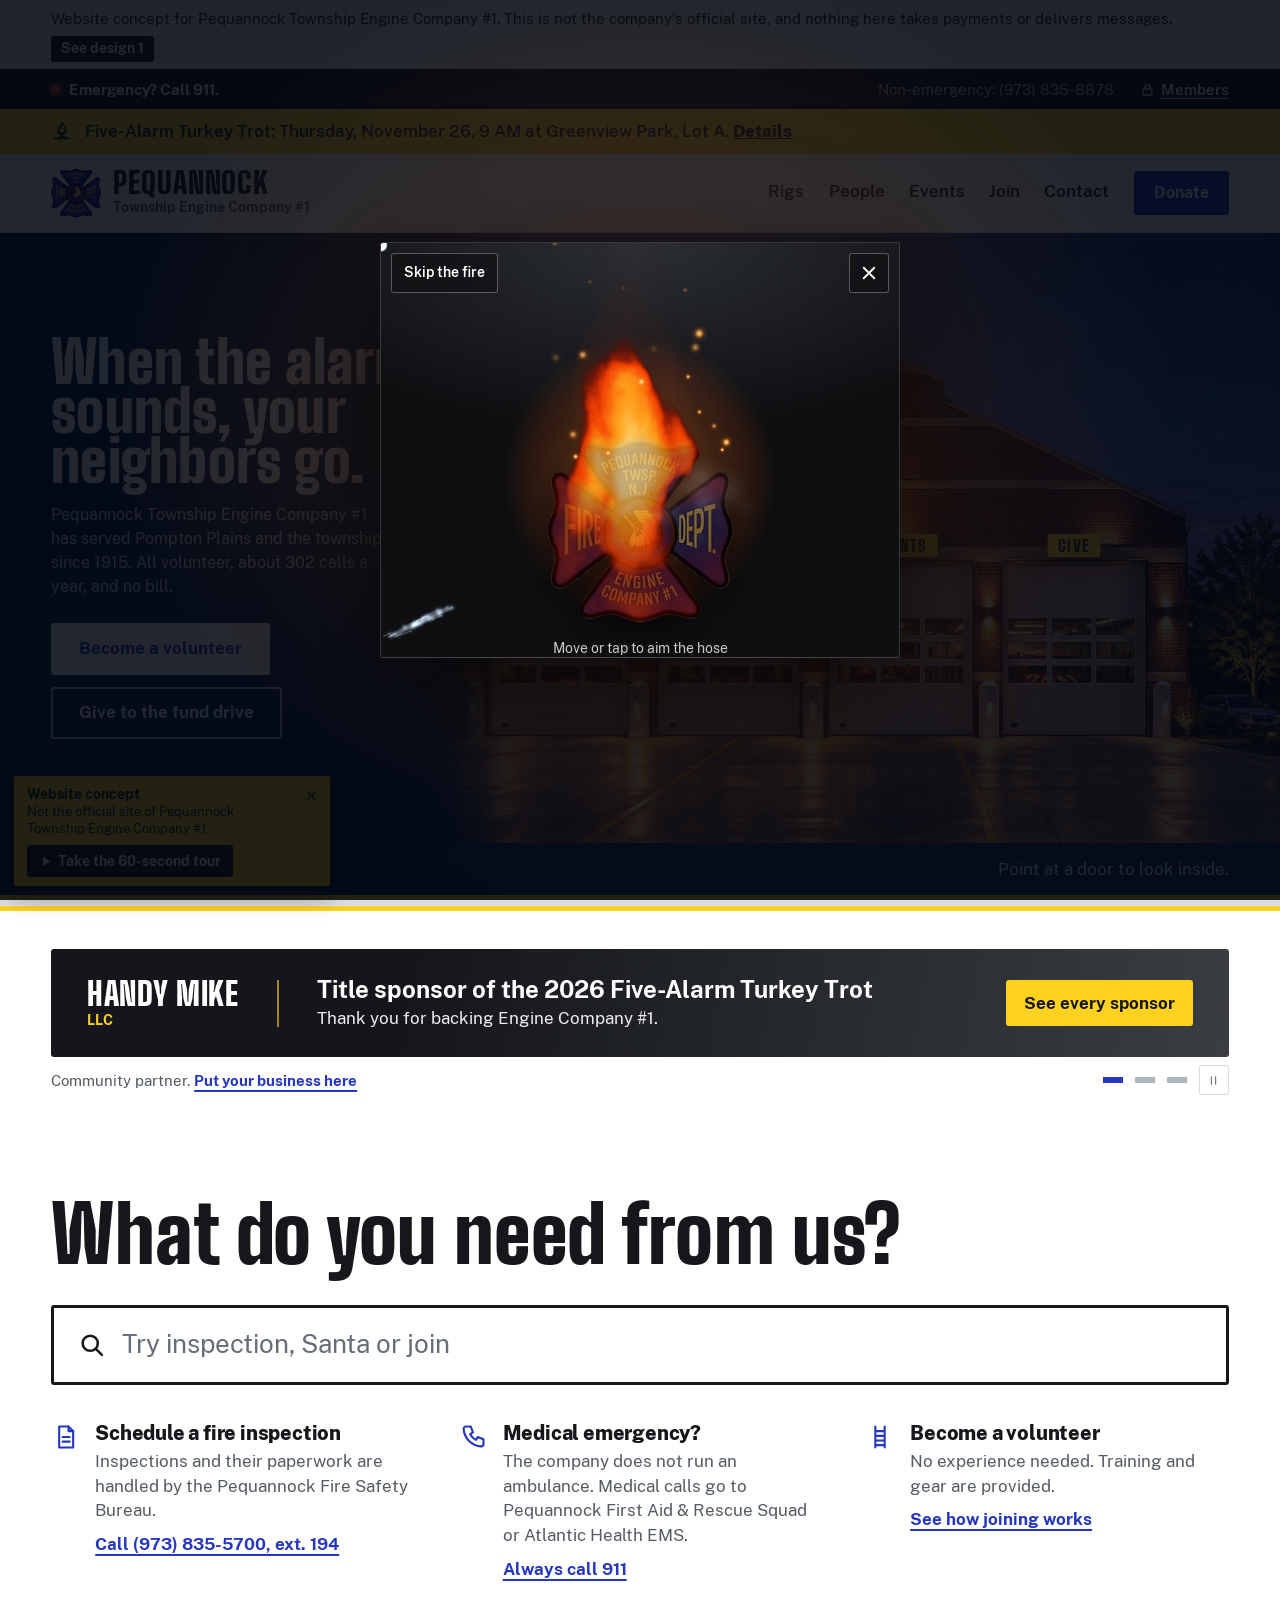
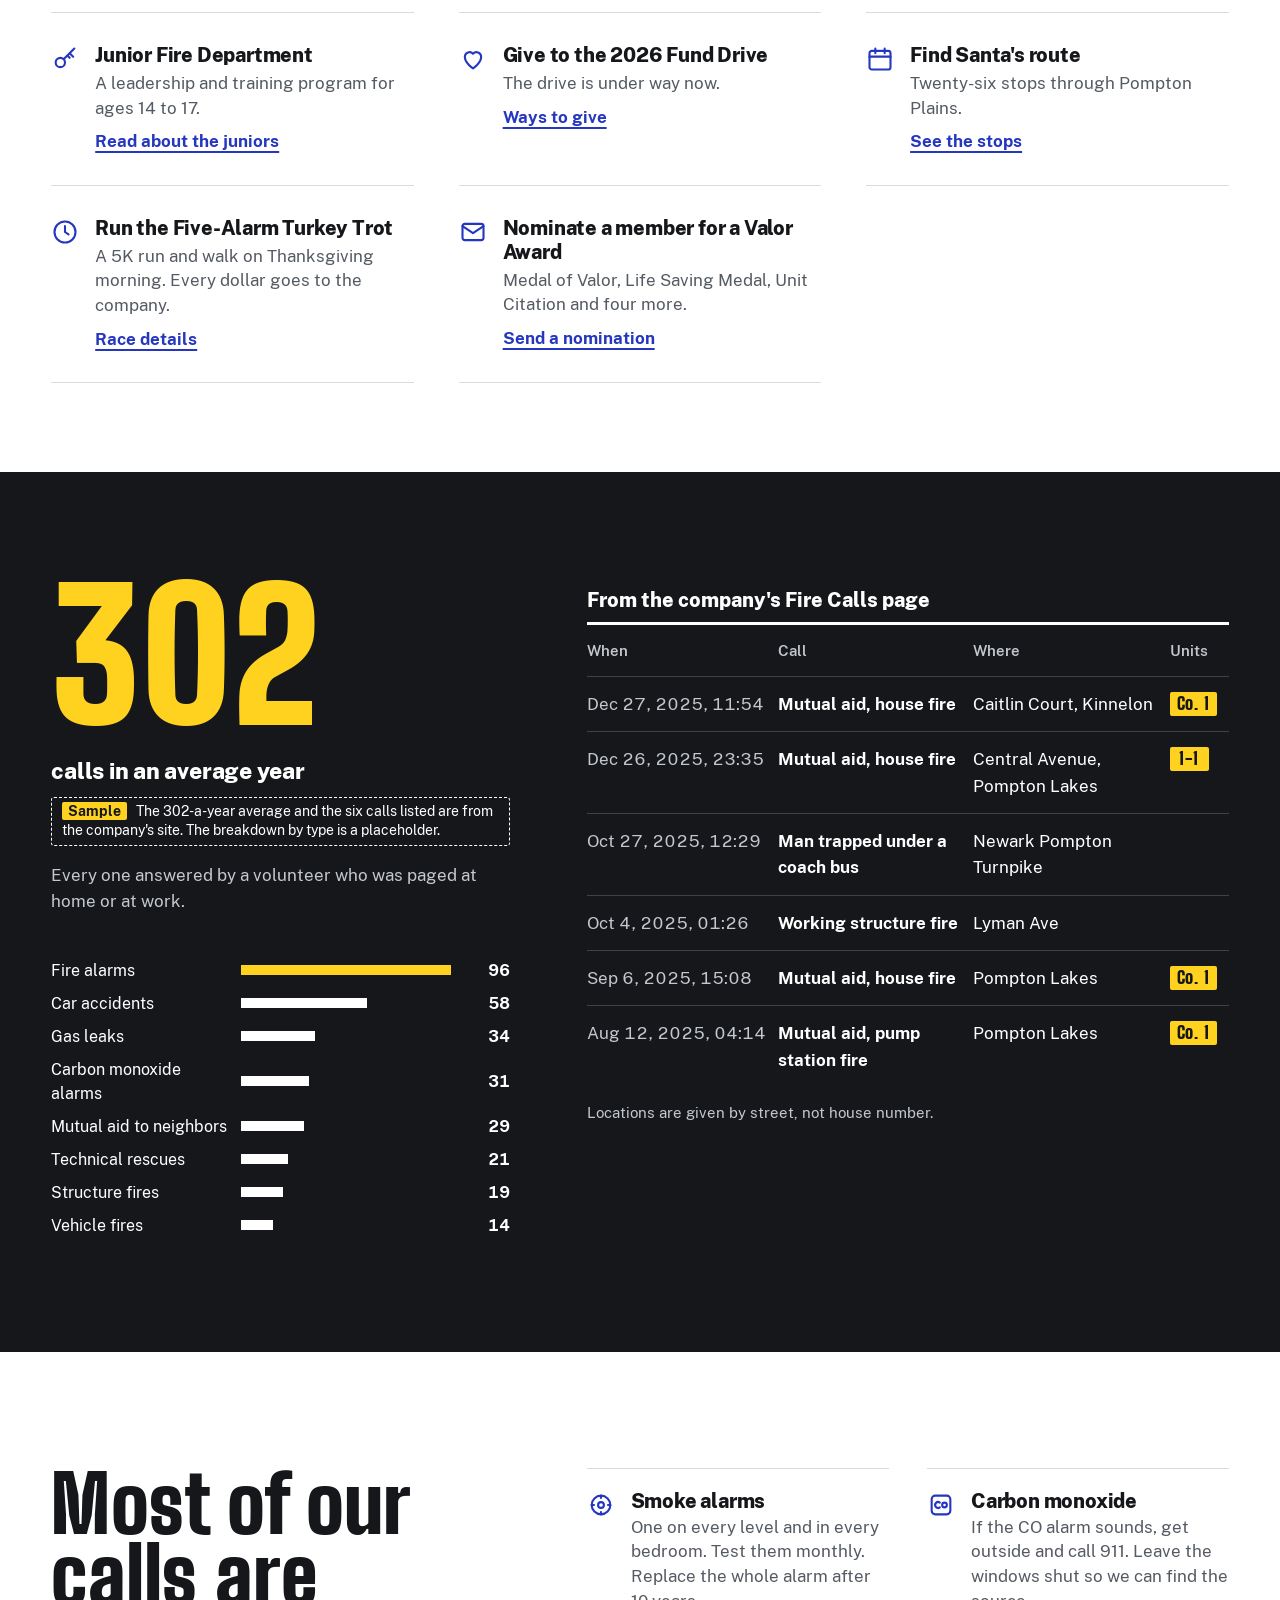
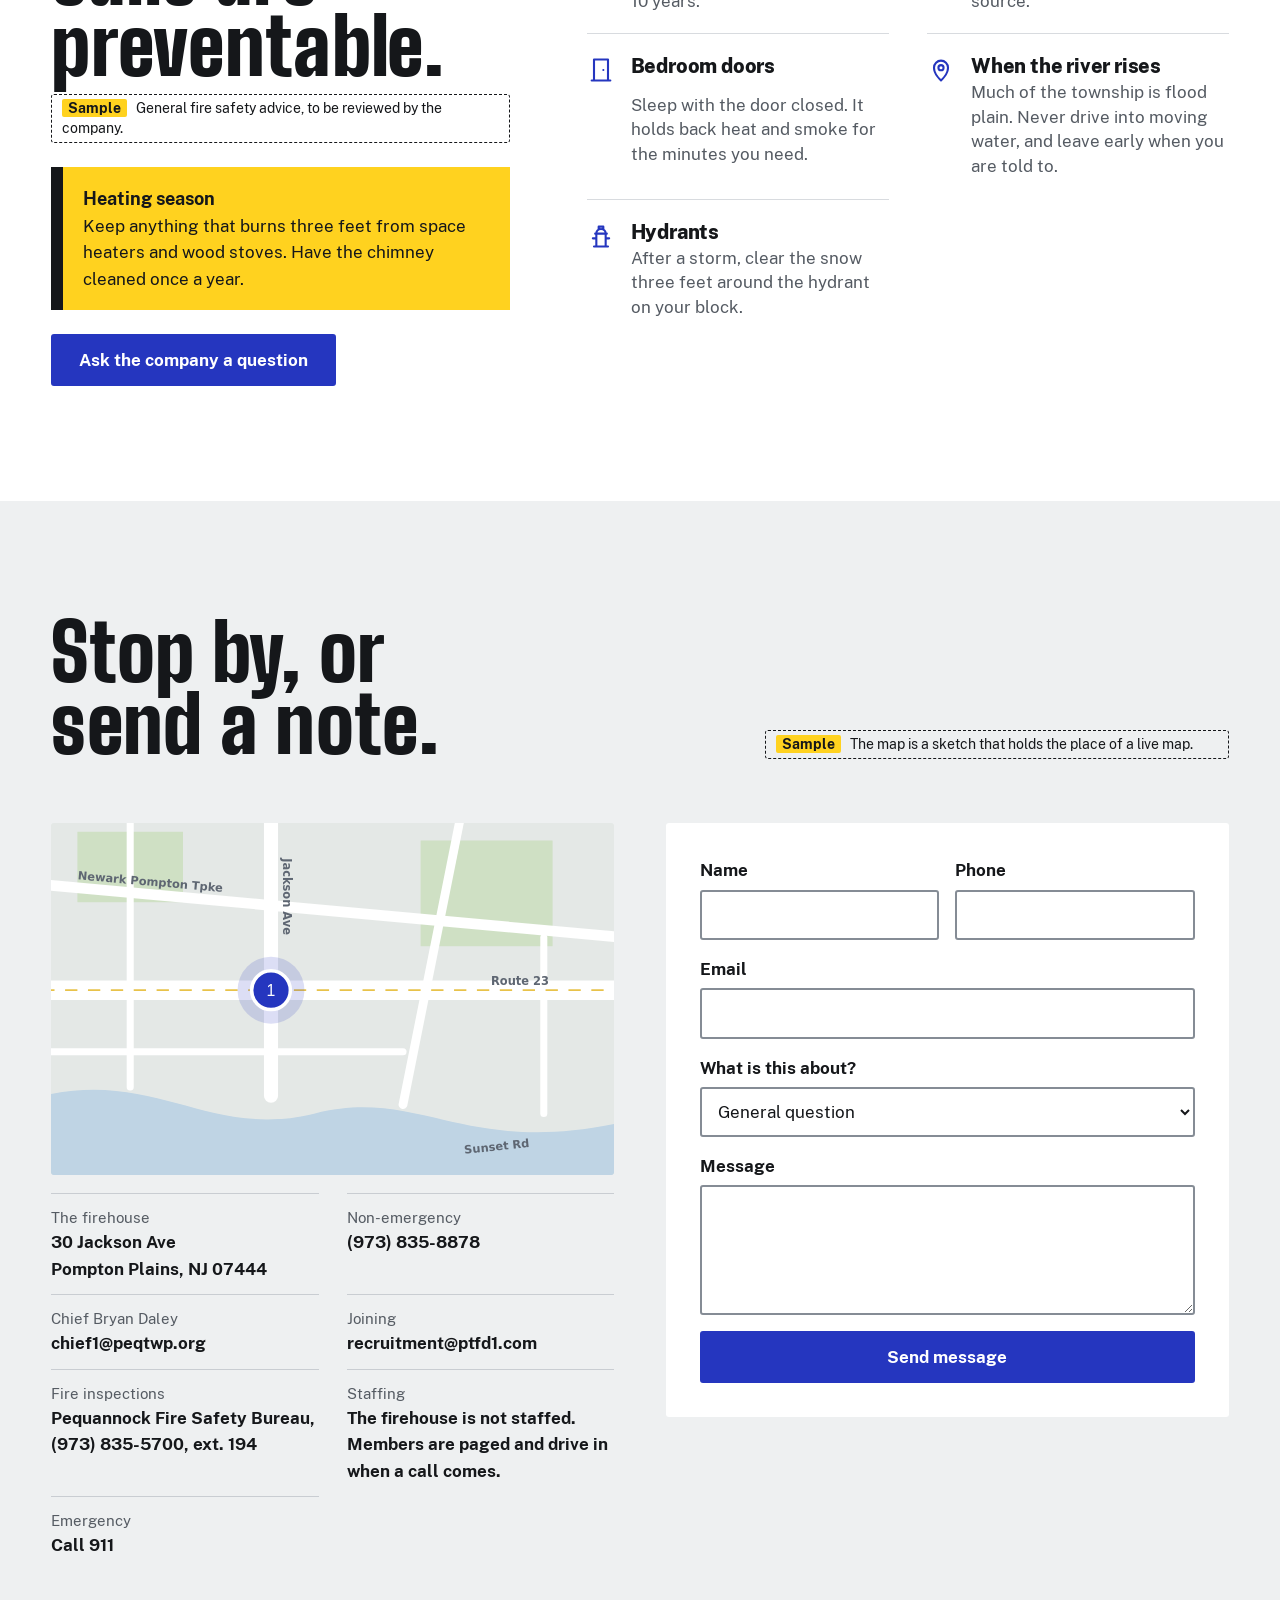
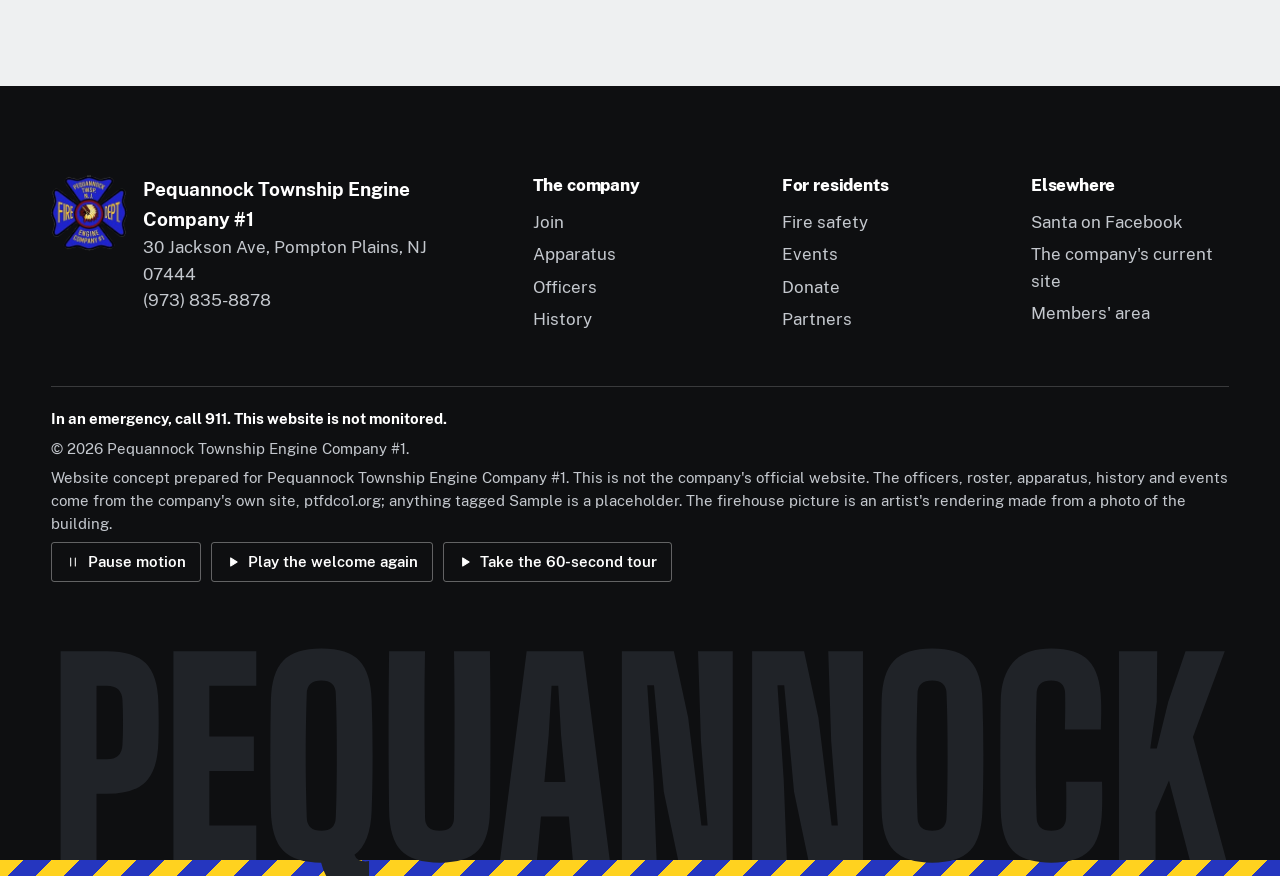
==== commit 4f4a6a43: "Pequannock: new name, and a second concept on design 1 The company is now Pequannock Township Engine" ====
--- a/pequannock-engine-1/index.html
+++ b/pequannock-engine-1/index.html
@@ -3,8 +3,8 @@
 <head>
 <meta charset="utf-8">
 <meta name="viewport" content="width=device-width, initial-scale=1">
-<title>Pequannock Engine Company #1 (website concept, not the official site)</title>
-<meta name="description" content="A website concept prepared for Pequannock Engine Company #1. Not the company's official site.">
+<title>Pequannock Township Engine Company #1 (website concept, not the official site)</title>
+<meta name="description" content="A website concept prepared for Pequannock Township Engine Company #1. Not the company's official site.">
 <meta name="theme-color" content="#15171A">
 <!-- Website concept: keeps search engines out. -->
 <meta name="robots" content="noindex, nofollow">
